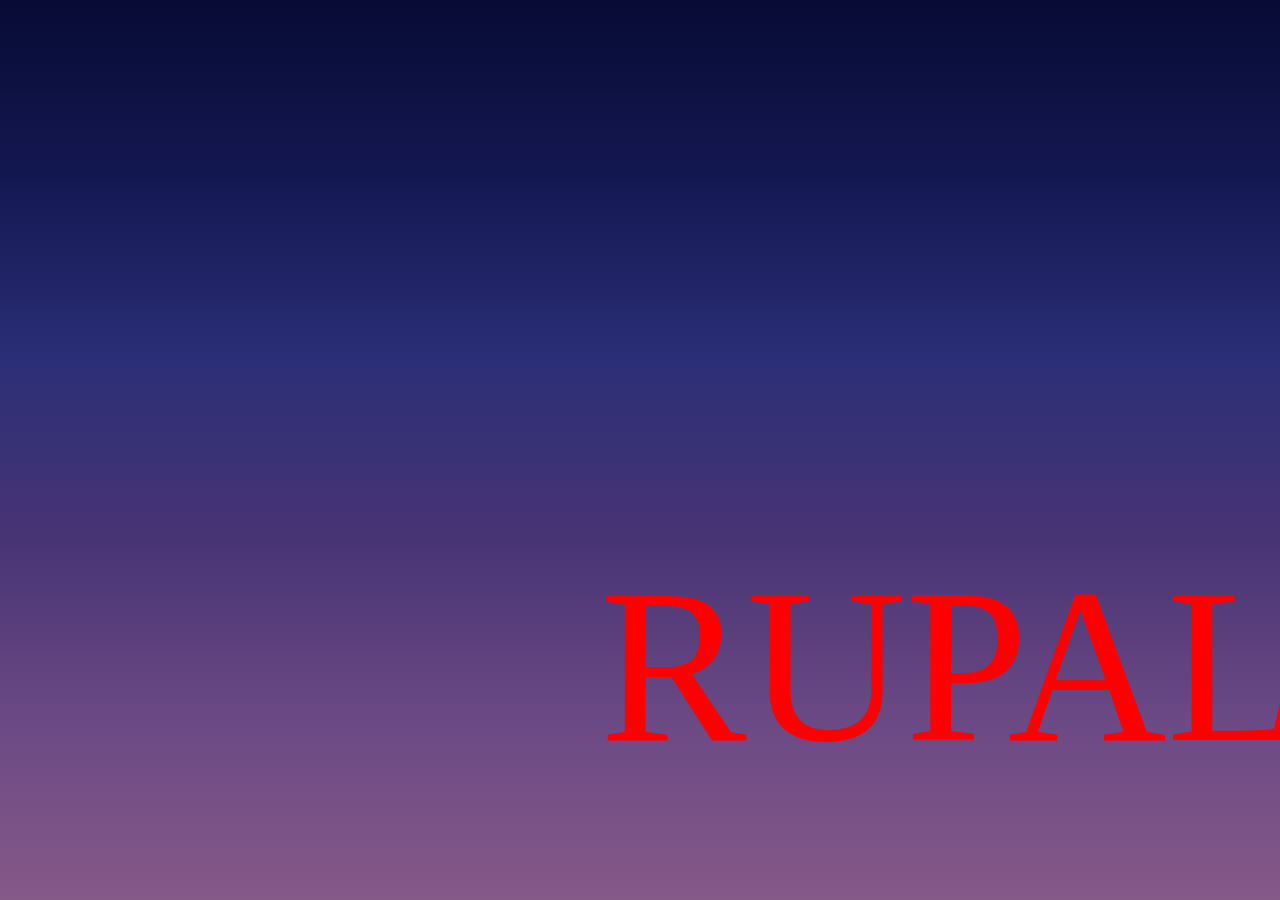
==== second.html @ 1f56254b "Update second.html" ====
<!DOCTYPE html>
<html lang="en">

<head>
    <meta charset="UTF-8">
    <meta http-equiv="X-UA-Compatible" content="IE=edge">
    <meta name="viewport" content="width=device-width,user-scalable=no, initial-scale=1.0">
    <title>Document</title>
    <link rel="stylesheet" href="loader.css">
    <link rel="stylesheet" href="star.css">
    <style>
        @import url('https://fonts.googleapis.com/css2?family=Patrick+Hand&display=swap');

        html {
            height: 100%;
            margin: 0;
            padding: 0;
        }

        body {
            font-family: 'Amatic SC', cursive;
            background-color: #3359c4;
            background: -webkit-linear-gradient(bottom, #855988, #6B4984, #483475, #2B2F77, #141852, #070B34);
            color: #cccccc;
        }

        @media (max-width: 1118px) {}

        @media (max-width: 1118px) {}

        @media (max-width: 860PX) {
            body {
                transform: rotate(90deg) scale(0.44);
                background: -webkit-linear-gradient(left, #855988, #6B4984, #483475, #2B2F77, #141852, #070B34);
                overflow: hidden;
                margin-top: -250px;
                margin-left: 0px;
                color: #070B34;
            }

            .all {
                margin-top: 0px;
                margin-left: 00px;
            }
        }
    </style>
</head>

<body onload="secondclose();animation()">
    <div class="all">
       
        <div class="rectangle">
            <div class="name_1">
                <div class="fri">
                    <CENTER> RUPALI</CENTER>
                </div>
            </div>
        </div>
        <div class="friendship">
            <div class="friend">Happy</div>
            <div class="ship"> BirthDay</div>
        </div>
    </div>


    <script src="index.js"></script>


</body>

</html>
---- loader.css ----
@font-face {
    font-family: font1;
    src: url(fonts/Trashfort-vmAX7.ttf);
}

@font-face {
    font-family: font2;
    src: url(fonts/SanMarinoBeach-2OOLW.ttf);
}

@import url('https://fonts.googleapis.com/css2?family=Patrick+Hand&display=swap');
@import url('https://fonts.googleapis.com/css?family=Amatic+SC');

* {
    margin: 0;
    padding: 0;
}

::-webkit-scrollbar {
    display: none;
}

::selection {
    background: none;
}


.container {
    display: flex;
    justify-content: center;
    align-content: center;
    flex-direction: row;
    height: 600px;
    width: 100%;
}

.animation {
    width: 1550px;
    margin-top: 300px;
}

h1 {
    z-index: 100;
    text-align: center;
    text-transform: uppercase;
    font-family: font2, Helvetica, Arial, sans-serif;
    font-size: 85px;
    letter-spacing: 1px;
    color: rgb(199, 196, 196);
}

h1 span {
    display: inline-block;
    animation: slideLeft 1.5s forwards;
    opacity: 0;
    transition-timing-function: cubic-bezier(0.075, 0.82, 0.165, 1);
}

@keyframes slideLeft {
    from {
        opacity: 0;
        transform: translateX(200px);
    }

    to {
        opacity: 1;
        transform: translateX(0%);
    }
}


#moon {
    background-image: url("https://cdr2.com/moon.png");
    background-size: 100% 100%;
    width: 300px;
    height: 300px;
    position: absolute;
    z-index: 65;
    animation: 120s linear 0s infinite drift;
    bottom: 20vw;
    left: 10%;
    filter: drop-shadow(0px 0px 80px #fff9);
}

@keyframes drift {
    0% {
        transform: translatex(0px) translatey(0px);
    }

    100% {
        transform: translatex(500px) translatey(-1000px);
    }
}




/* .images{
    position: absolute;
    width: 400px;
    height: 400px;
    border-radius: 20%;
} */
.friendship {
    /* color: aliceblue; */
    color: rgb(255, 255, 255);
    z-index: 100;
    position: absolute;
    font-family: font1;
    font-size: 150px;
    margin-top: -360px;
    transition: 1s;
}

.friend {
    position: absolute;
    margin-top: 450px;
    margin-left: -650px;
    animation: friend 5s ease-in-out forwards;
}
.ship {
    position: absolute;
    margin-top: 450px;
    margin-left: 1600px;
    animation: ship 5s ease-in-out forwards;
}

.name_1 {
    /* color: aliceblue; */
    color: rgb(255, 0, 0);
    z-index: 100;
    position: absolute;
    font-size: 220px;
    margin-top: -160px;
    transition: 1s;
    animation: color_f 5s linear infinite;
}
.rectangle{
    position: absolute;
    animation : rect 8s linear infinite;
}
.fri {
    position: absolute;
    margin-top: 700px;
    margin-left: 600px;
    animation: top_move 5s ease-in-out forwards;
}
@keyframes color_f {
    0% {
        color: rgb(255, 0, 0);
    }
    25%{
        color: rgb(238, 255, 0);
    }
    50%{
        color: rgb(13, 255, 0);
    }
    75%{
        color: rgb(17, 0, 255);
    }

    100% {
        color: rgb(255, 0, 0);
    }
}

@keyframes friend {
    0% {
        margin-left: -650px;
    }

    100% {
        margin-left: 200px;
    }
}
@keyframes ship {
    0% {
        margin-left: 1600px;
    }

    100% {
        margin-left: 670px;
    }
}
@keyframes top_move{
    0% {
        margin-top: 2000px;
    }

    100% {
        margin-top: 500px;
    }
}
@keyframes rect{
    25% {
        transform: translateX(30px)
    }

    50% {
        transform: translateY(15px)
    }

    75% {
        transform: translateX(-30px)
    }
    100% {
        transform: translateY(-15px)
    }
}


.friendship:hover {
    transform: translateX(40px) translateY(20px);
    color: rgb(47, 255, 0);
    font-size: 155px;
}
---- star.css ----
html,
body {
  margin: 0;
  padding: 0;
}

body {
  height: 100%;
  overflow: hidden;
  background: radial-gradient(bottom,#855988,#6B4984,#483475,#2B2F77,#141852,#070B34);
}

#stars, #stars-02, #stars-01, #stars-00 {
  position: absolute;
  margin-top: -700px;
  z-index: 50;
  border-radius: 50%;
  background-color: transparent;
  animation: float-stars linear infinite;
}
#stars-00 {
  width: 1px;
  height: 1px;
  box-shadow: 807px 538px #fff, 1485px 935px #fff, 408px 52px #fff, 682px 50px #fff, 1008px 949px #fff, 769px 78px #fff, 465px 993px #fff, 1221px 248px #fff, 145px 551px #fff, 1815px 1514px #fff, 1969px 88px #fff, 1761px 167px #fff, 99px 185px #fff, 364px 1265px #fff, 1265px 1762px #fff, 1329px 63px #fff, 1352px 392px #fff, 1239px 767px #fff, 1658px 1095px #fff, 1839px 1936px #fff, 1602px 1019px #fff, 589px 1690px #fff, 1239px 458px #fff, 1593px 1814px #fff, 778px 1601px #fff, 980px 1255px #fff, 854px 1536px #fff, 204px 944px #fff, 1401px 1232px #fff, 1223px 954px #fff, 1068px 656px #fff, 1103px 162px #fff, 811px 1595px #fff, 1174px 799px #fff, 1618px 887px #fff, 510px 675px #fff, 1747px 1316px #fff, 865px 1602px #fff, 1634px 247px #fff, 247px 1286px #fff, 803px 904px #fff, 451px 319px #fff, 1468px 1675px #fff, 722px 1778px #fff, 283px 850px #fff, 1544px 191px #fff, 1539px 817px #fff, 1308px 9px #fff, 493px 1173px #fff, 357px 617px #fff, 257px 336px #fff, 1839px 1235px #fff, 1867px 1904px #fff, 1444px 591px #fff, 13px 1615px #fff, 106px 95px #fff, 147px 813px #fff, 457px 1091px #fff, 902px 1293px #fff, 1035px 849px #fff, 759px 430px #fff, 1458px 695px #fff, 1377px 388px #fff, 1365px 421px #fff, 1098px 366px #fff, 1601px 1584px #fff, 487px 1854px #fff, 275px 151px #fff, 478px 705px #fff, 1621px 1397px #fff, 884px 1417px #fff, 700px 363px #fff, 657px 436px #fff, 1013px 100px #fff, 1859px 1875px #fff, 1097px 1242px #fff, 174px 1388px #fff, 1835px 588px #fff, 1488px 1993px #fff, 582px 1612px #fff, 200px 108px #fff, 1507px 1069px #fff, 64px 1002px #fff, 864px 1578px #fff, 1570px 77px #fff, 1036px 372px #fff, 838px 1669px #fff, 1617px 1024px #fff, 1050px 431px #fff, 1797px 1258px #fff, 717px 1030px #fff, 680px 1243px #fff, 1146px 828px #fff, 81px 1541px #fff, 1736px 120px #fff, 1068px 1742px #fff, 1169px 1617px #fff, 998px 1126px #fff, 103px 1920px #fff, 190px 335px #fff, 305px 1855px #fff, 1034px 456px #fff, 1813px 1729px #fff, 1323px 81px #fff, 1954px 67px #fff, 536px 943px #fff, 1717px 166px #fff, 1021px 1335px #fff, 710px 1521px #fff, 71px 1772px #fff, 432px 344px #fff, 1855px 986px #fff, 831px 1014px #fff, 1583px 1266px #fff, 1793px 47px #fff, 1631px 1513px #fff, 891px 363px #fff, 120px 375px #fff, 987px 1055px #fff, 42px 741px #fff, 150px 410px #fff, 112px 567px #fff, 175px 1861px #fff, 334px 669px #fff, 1376px 654px #fff, 608px 1761px #fff, 1927px 201px #fff, 661px 1325px #fff, 781px 253px #fff, 1673px 1606px #fff, 1673px 341px #fff, 268px 1372px #fff, 1365px 1209px #fff, 1091px 1882px #fff, 426px 718px #fff, 1102px 1967px #fff, 1283px 1428px #fff, 849px 1589px #fff, 1774px 64px #fff, 838px 1341px #fff, 1223px 909px #fff, 1988px 271px #fff, 631px 1211px #fff, 785px 477px #fff, 540px 1416px #fff, 1829px 756px #fff, 889px 93px #fff, 425px 1271px #fff, 1379px 259px #fff, 1730px 1705px #fff, 686px 552px #fff, 1912px 1012px #fff, 131px 459px #fff, 1288px 1474px #fff, 1017px 1080px #fff, 985px 1204px #fff, 1883px 1303px #fff, 1532px 1151px #fff, 1379px 860px #fff, 271px 536px #fff, 890px 467px #fff, 762px 1094px #fff, 433px 1532px #fff, 464px 1870px #fff, 394px 26px #fff, 571px 315px #fff, 1758px 1860px #fff, 990px 602px #fff, 491px 626px #fff, 356px 639px #fff, 1167px 1722px #fff, 137px 564px #fff, 1590px 1763px #fff, 680px 386px #fff, 122px 441px #fff, 479px 1512px #fff, 665px 1549px #fff, 1825px 146px #fff, 1946px 819px #fff, 820px 977px #fff, 470px 1843px #fff, 296px 1470px #fff, 351px 1267px #fff, 425px 558px #fff, 515px 656px #fff, 1653px 1168px #fff, 391px 813px #fff, 1821px 709px #fff, 1756px 216px #fff, 1693px 1108px #fff, 1261px 647px #fff, 149px 1522px #fff, 1021px 62px #fff, 1171px 366px #fff, 1709px 567px #fff, 891px 1341px #fff, 463px 1698px #fff, 966px 1451px #fff, 1437px 1041px #fff, 1013px 1517px #fff;
  animation-duration: 100s;
}
#stars-00:after {
  width: 1px;
  height: 1px;
  box-shadow: 807px 538px #fff, 1485px 935px #fff, 408px 52px #fff, 682px 50px #fff, 1008px 949px #fff, 769px 78px #fff, 465px 993px #fff, 1221px 248px #fff, 145px 551px #fff, 1815px 1514px #fff, 1969px 88px #fff, 1761px 167px #fff, 99px 185px #fff, 364px 1265px #fff, 1265px 1762px #fff, 1329px 63px #fff, 1352px 392px #fff, 1239px 767px #fff, 1658px 1095px #fff, 1839px 1936px #fff, 1602px 1019px #fff, 589px 1690px #fff, 1239px 458px #fff, 1593px 1814px #fff, 778px 1601px #fff, 980px 1255px #fff, 854px 1536px #fff, 204px 944px #fff, 1401px 1232px #fff, 1223px 954px #fff, 1068px 656px #fff, 1103px 162px #fff, 811px 1595px #fff, 1174px 799px #fff, 1618px 887px #fff, 510px 675px #fff, 1747px 1316px #fff, 865px 1602px #fff, 1634px 247px #fff, 247px 1286px #fff, 803px 904px #fff, 451px 319px #fff, 1468px 1675px #fff, 722px 1778px #fff, 283px 850px #fff, 1544px 191px #fff, 1539px 817px #fff, 1308px 9px #fff, 493px 1173px #fff, 357px 617px #fff, 257px 336px #fff, 1839px 1235px #fff, 1867px 1904px #fff, 1444px 591px #fff, 13px 1615px #fff, 106px 95px #fff, 147px 813px #fff, 457px 1091px #fff, 902px 1293px #fff, 1035px 849px #fff, 759px 430px #fff, 1458px 695px #fff, 1377px 388px #fff, 1365px 421px #fff, 1098px 366px #fff, 1601px 1584px #fff, 487px 1854px #fff, 275px 151px #fff, 478px 705px #fff, 1621px 1397px #fff, 884px 1417px #fff, 700px 363px #fff, 657px 436px #fff, 1013px 100px #fff, 1859px 1875px #fff, 1097px 1242px #fff, 174px 1388px #fff, 1835px 588px #fff, 1488px 1993px #fff, 582px 1612px #fff, 200px 108px #fff, 1507px 1069px #fff, 64px 1002px #fff, 864px 1578px #fff, 1570px 77px #fff, 1036px 372px #fff, 838px 1669px #fff, 1617px 1024px #fff, 1050px 431px #fff, 1797px 1258px #fff, 717px 1030px #fff, 680px 1243px #fff, 1146px 828px #fff, 81px 1541px #fff, 1736px 120px #fff, 1068px 1742px #fff, 1169px 1617px #fff, 998px 1126px #fff, 103px 1920px #fff, 190px 335px #fff, 305px 1855px #fff, 1034px 456px #fff, 1813px 1729px #fff, 1323px 81px #fff, 1954px 67px #fff, 536px 943px #fff, 1717px 166px #fff, 1021px 1335px #fff, 710px 1521px #fff, 71px 1772px #fff, 432px 344px #fff, 1855px 986px #fff, 831px 1014px #fff, 1583px 1266px #fff, 1793px 47px #fff, 1631px 1513px #fff, 891px 363px #fff, 120px 375px #fff, 987px 1055px #fff, 42px 741px #fff, 150px 410px #fff, 112px 567px #fff, 175px 1861px #fff, 334px 669px #fff, 1376px 654px #fff, 608px 1761px #fff, 1927px 201px #fff, 661px 1325px #fff, 781px 253px #fff, 1673px 1606px #fff, 1673px 341px #fff, 268px 1372px #fff, 1365px 1209px #fff, 1091px 1882px #fff, 426px 718px #fff, 1102px 1967px #fff, 1283px 1428px #fff, 849px 1589px #fff, 1774px 64px #fff, 838px 1341px #fff, 1223px 909px #fff, 1988px 271px #fff, 631px 1211px #fff, 785px 477px #fff, 540px 1416px #fff, 1829px 756px #fff, 889px 93px #fff, 425px 1271px #fff, 1379px 259px #fff, 1730px 1705px #fff, 686px 552px #fff, 1912px 1012px #fff, 131px 459px #fff, 1288px 1474px #fff, 1017px 1080px #fff, 985px 1204px #fff, 1883px 1303px #fff, 1532px 1151px #fff, 1379px 860px #fff, 271px 536px #fff, 890px 467px #fff, 762px 1094px #fff, 433px 1532px #fff, 464px 1870px #fff, 394px 26px #fff, 571px 315px #fff, 1758px 1860px #fff, 990px 602px #fff, 491px 626px #fff, 356px 639px #fff, 1167px 1722px #fff, 137px 564px #fff, 1590px 1763px #fff, 680px 386px #fff, 122px 441px #fff, 479px 1512px #fff, 665px 1549px #fff, 1825px 146px #fff, 1946px 819px #fff, 820px 977px #fff, 470px 1843px #fff, 296px 1470px #fff, 351px 1267px #fff, 425px 558px #fff, 515px 656px #fff, 1653px 1168px #fff, 391px 813px #fff, 1821px 709px #fff, 1756px 216px #fff, 1693px 1108px #fff, 1261px 647px #fff, 149px 1522px #fff, 1021px 62px #fff, 1171px 366px #fff, 1709px 567px #fff, 891px 1341px #fff, 463px 1698px #fff, 966px 1451px #fff, 1437px 1041px #fff, 1013px 1517px #fff;
}
#stars-01 {
  width: 2px;
  height: 2px;
  box-shadow: 1068px 48px #fff, 1723px 1101px #fff, 665px 652px #fff, 1647px 1468px #fff, 156px 1415px #fff, 124px 630px #fff, 32px 1525px #fff, 1106px 266px #fff, 1397px 1487px #fff, 1484px 1923px #fff, 1323px 393px #fff, 56px 1693px #fff, 1477px 460px #fff, 850px 687px #fff, 1px 726px #fff, 1600px 1295px #fff, 1645px 396px #fff, 778px 938px #fff, 385px 713px #fff, 104px 260px #fff, 1622px 1811px #fff, 247px 1887px #fff, 302px 1491px #fff, 1910px 1944px #fff, 595px 1379px #fff, 1820px 1331px #fff, 1906px 1473px #fff, 20px 462px #fff, 171px 402px #fff, 1967px 915px #fff, 283px 918px #fff, 28px 230px #fff, 801px 145px #fff, 1595px 49px #fff, 550px 1203px #fff, 727px 264px #fff, 1245px 1786px #fff, 1912px 794px #fff, 1689px 1185px #fff, 822px 1079px #fff, 79px 111px #fff, 400px 1055px #fff, 374px 1956px #fff, 1370px 241px #fff, 1214px 1520px #fff, 1365px 892px #fff, 896px 3px #fff, 1659px 1673px #fff, 549px 247px #fff, 836px 195px #fff, 1548px 136px #fff, 913px 937px #fff, 1056px 880px #fff, 1449px 580px #fff, 798px 1431px #fff, 1087px 1607px #fff, 1170px 944px #fff, 43px 44px #fff, 1086px 1323px #fff, 796px 326px #fff, 464px 506px #fff, 362px 1767px #fff, 783px 906px #fff, 1812px 330px #fff, 407px 780px #fff, 217px 801px #fff, 753px 84px #fff, 1613px 850px #fff, 1953px 1721px #fff, 1068px 912px #fff, 1836px 387px #fff, 1345px 587px #fff, 497px 1712px #fff, 397px 1013px #fff, 490px 485px #fff, 641px 810px #fff, 175px 1981px #fff, 1420px 944px #fff, 1288px 420px #fff, 1911px 1603px #fff, 1152px 1086px #fff, 52px 1179px #fff, 1650px 364px #fff, 503px 329px #fff, 659px 1680px #fff, 236px 517px #fff, 1185px 259px #fff, 1097px 1238px #fff, 1360px 1814px #fff, 27px 1004px #fff, 474px 1342px #fff, 417px 1460px #fff, 895px 1179px #fff, 1710px 449px #fff, 1291px 35px #fff, 1184px 1431px #fff, 1430px 899px #fff, 505px 318px #fff, 108px 121px #fff, 46px 419px #fff, 1245px 602px #fff, 36px 1327px #fff, 746px 656px #fff, 1995px 1119px #fff, 234px 1424px #fff, 1199px 1992px #fff, 834px 765px #fff, 1238px 1692px #fff, 1052px 1314px #fff, 507px 1802px #fff, 140px 1991px #fff, 501px 767px #fff, 2px 868px #fff, 1836px 1715px #fff, 83px 679px #fff, 1468px 569px #fff, 1684px 1841px #fff, 430px 189px #fff, 903px 1206px #fff, 1139px 593px #fff, 86px 89px #fff, 59px 146px #fff, 227px 349px #fff, 89px 1718px #fff, 655px 1162px #fff, 1022px 1447px #fff, 269px 1641px #fff, 460px 647px #fff, 225px 891px #fff, 805px 484px #fff, 1043px 982px #fff, 1794px 417px #fff, 1516px 328px #fff, 1471px 1124px #fff, 889px 211px #fff, 1812px 834px #fff, 1705px 113px #fff, 599px 1062px #fff, 865px 1025px #fff, 1372px 1342px #fff, 4px 39px #fff, 1313px 1686px #fff, 618px 691px #fff, 1214px 1243px #fff, 198px 1107px #fff, 504px 1675px #fff, 1334px 398px #fff, 202px 398px #fff, 456px 572px #fff, 813px 199px #fff, 73px 1553px #fff, 219px 1149px #fff, 1060px 1711px #fff, 262px 274px #fff, 166px 464px #fff, 800px 100px #fff, 991px 488px #fff, 141px 1337px #fff, 866px 1197px #fff, 1218px 1124px #fff, 1995px 1341px #fff, 234px 46px #fff, 1726px 383px #fff, 1055px 774px #fff, 463px 1652px #fff, 1731px 1349px #fff, 896px 1208px #fff, 175px 141px #fff, 470px 295px #fff, 545px 311px #fff, 1176px 705px #fff, 1428px 1976px #fff, 785px 821px #fff, 534px 887px #fff, 503px 1082px #fff, 187px 1060px #fff, 1537px 191px #fff, 1198px 736px #fff, 1265px 1111px #fff, 302px 563px #fff, 1663px 211px #fff, 998px 1099px #fff, 1214px 1265px #fff, 728px 700px #fff, 610px 877px #fff, 1099px 1309px #fff, 1417px 1826px #fff, 1828px 776px #fff, 23px 1479px #fff, 737px 589px #fff, 1490px 423px #fff, 1029px 1014px #fff, 1692px 155px #fff, 1603px 51px #fff, 1746px 1979px #fff, 224px 1872px #fff, 1546px 220px #fff, 481px 657px #fff, 1818px 80px #fff, 1079px 1043px #fff, 886px 1766px #fff, 385px 1855px #fff, 642px 701px #fff, 1539px 385px #fff, 287px 1897px #fff, 1428px 148px #fff, 427px 1543px #fff, 1242px 1235px #fff, 1609px 616px #fff, 627px 1507px #fff, 851px 678px #fff, 1113px 735px #fff, 1049px 948px #fff, 1042px 153px #fff, 1287px 212px #fff, 405px 446px #fff, 1743px 1477px #fff, 1085px 347px #fff, 14px 1109px #fff, 707px 125px #fff, 1125px 714px #fff, 574px 1446px #fff, 739px 1342px #fff, 1260px 1290px #fff, 1364px 719px #fff, 547px 68px #fff, 1320px 532px #fff, 489px 283px #fff, 1155px 1084px #fff, 761px 541px #fff, 47px 1117px #fff, 607px 1706px #fff, 1608px 757px #fff, 1386px 429px #fff, 551px 1169px #fff, 1694px 1457px #fff, 1329px 1307px #fff, 801px 1494px #fff, 1644px 1679px #fff, 1981px 541px #fff, 131px 588px #fff, 1048px 1739px #fff, 353px 1112px #fff, 556px 33px #fff, 882px 936px #fff, 1385px 301px #fff, 818px 1020px #fff, 1216px 1173px #fff, 488px 1132px #fff, 308px 1346px #fff, 1350px 1936px #fff, 1441px 1977px #fff, 756px 706px #fff, 599px 161px #fff, 1805px 12px #fff, 254px 1057px #fff, 1337px 1700px #fff, 1440px 1921px #fff, 1215px 1441px #fff, 889px 1597px #fff, 1438px 86px #fff, 1508px 239px #fff, 1711px 841px #fff, 414px 1638px #fff, 1381px 1239px #fff, 1342px 237px #fff, 176px 1281px #fff, 2000px 1324px #fff, 1460px 1005px #fff, 1620px 1031px #fff, 874px 1447px #fff, 141px 1320px #fff, 1037px 1909px #fff, 768px 1344px #fff, 1041px 1568px #fff, 157px 506px #fff, 1929px 1422px #fff, 636px 827px #fff, 1036px 1909px #fff, 139px 1150px #fff, 724px 200px #fff, 1292px 1189px #fff, 1666px 80px #fff, 563px 937px #fff, 856px 432px #fff, 931px 996px #fff, 676px 1888px #fff, 953px 1670px #fff, 1749px 1688px #fff, 1189px 1716px #fff, 115px 938px #fff, 323px 1470px #fff, 1642px 1055px #fff, 943px 1350px #fff, 1369px 1890px #fff, 112px 1576px #fff, 1222px 447px #fff, 1029px 52px #fff, 183px 1358px #fff, 1631px 1965px #fff, 1419px 1710px #fff, 1824px 1283px #fff, 859px 48px #fff, 744px 1661px #fff, 479px 86px #fff, 498px 867px #fff, 1308px 438px #fff, 819px 164px #fff, 756px 1150px #fff, 5px 1673px #fff, 1203px 1087px #fff, 1660px 118px #fff, 1513px 742px #fff, 984px 263px #fff, 1950px 1729px #fff, 1257px 1367px #fff, 1435px 1481px #fff, 1362px 889px #fff, 1040px 1762px #fff, 735px 646px #fff, 206px 1253px #fff, 1081px 1166px #fff, 1136px 648px #fff, 1722px 462px #fff, 194px 791px #fff, 1803px 262px #fff, 1894px 1159px #fff, 188px 1897px #fff, 317px 614px #fff, 1783px 1175px #fff, 611px 1481px #fff, 1271px 1616px #fff, 904px 262px #fff, 140px 1977px #fff, 1096px 1788px #fff, 389px 606px #fff, 772px 1858px #fff, 1181px 789px #fff, 1454px 336px #fff, 426px 351px #fff, 1389px 752px #fff, 1287px 1235px #fff, 1555px 910px #fff, 772px 154px #fff, 242px 712px #fff, 1250px 1603px #fff, 1703px 70px #fff, 1929px 1853px #fff, 194px 76px #fff, 176px 1541px #fff, 1532px 1050px #fff, 261px 792px #fff, 1987px 1822px #fff, 233px 616px #fff, 1940px 1134px #fff, 1414px 216px #fff, 1970px 28px #fff, 1390px 340px #fff, 556px 1094px #fff, 1597px 1953px #fff, 416px 223px #fff, 974px 556px #fff, 1096px 1287px #fff, 1860px 782px #fff, 1438px 791px #fff, 1174px 446px #fff, 538px 1021px #fff, 1800px 489px #fff, 1454px 1320px #fff, 382px 1087px #fff, 551px 795px #fff, 340px 1771px #fff, 337px 227px #fff, 1939px 1167px #fff, 1998px 1201px #fff, 528px 1180px #fff, 1028px 1284px #fff, 821px 123px #fff, 936px 1621px #fff, 191px 1733px #fff, 1339px 804px #fff, 283px 1348px #fff, 1293px 959px #fff, 1539px 1821px #fff, 1249px 1506px #fff, 868px 986px #fff, 824px 1516px #fff, 1642px 341px #fff, 851px 726px #fff, 1235px 1206px #fff, 1958px 1834px #fff, 1152px 163px #fff, 1110px 1684px #fff, 98px 1284px #fff, 1650px 1285px #fff, 1978px 402px #fff, 1840px 763px #fff, 558px 1924px #fff, 415px 1670px #fff, 249px 485px #fff, 1875px 446px #fff, 1287px 437px #fff, 859px 1852px #fff, 1872px 1033px #fff, 1081px 1765px #fff, 1380px 619px #fff, 1088px 175px #fff, 1565px 1051px #fff, 1666px 925px #fff, 1663px 668px #fff, 225px 998px #fff, 1151px 1288px #fff, 1176px 802px #fff, 449px 722px #fff, 355px 712px #fff, 157px 1060px #fff, 582px 417px #fff, 840px 1889px #fff, 377px 681px #fff, 412px 1913px #fff, 941px 490px #fff, 1932px 1212px #fff, 730px 1384px #fff, 1428px 1473px #fff, 1522px 1347px #fff, 1109px 509px #fff, 748px 588px #fff, 1815px 1505px #fff, 1885px 928px #fff, 1014px 1590px #fff, 1715px 209px #fff, 1513px 569px #fff, 1532px 1376px #fff, 687px 1465px #fff, 1308px 412px #fff, 418px 599px #fff, 526px 1801px #fff, 452px 922px #fff, 1168px 1697px #fff, 1204px 27px #fff, 1775px 1523px #fff, 1398px 944px #fff, 673px 1825px #fff, 1145px 431px #fff, 515px 1066px #fff, 768px 751px #fff, 1797px 1015px #fff, 831px 965px #fff, 803px 1420px #fff, 1061px 82px #fff, 309px 1983px #fff, 736px 1500px #fff, 1484px 1708px #fff, 192px 943px #fff, 998px 1062px #fff, 1110px 195px #fff, 317px 1251px #fff, 1057px 757px #fff, 1320px 1050px #fff, 1290px 900px #fff, 1650px 26px #fff, 413px 1690px #fff, 689px 1936px #fff, 530px 13px #fff, 907px 1318px #fff, 570px 796px #fff, 688px 1444px #fff, 187px 945px #fff, 159px 515px #fff, 1272px 1625px #fff, 1393px 1616px #fff, 1336px 77px #fff, 1749px 252px #fff, 1085px 1783px #fff, 289px 742px #fff, 1353px 1616px #fff, 884px 1527px #fff, 198px 21px #fff, 1017px 204px #fff, 636px 995px #fff, 782px 832px #fff, 1454px 1597px #fff, 92px 1232px #fff, 739px 990px #fff, 8px 1336px #fff, 1236px 1834px #fff, 36px 1513px #fff, 154px 290px #fff, 1000px 1596px #fff, 1048px 137px #fff, 1736px 1643px #fff, 1262px 1360px #fff, 1935px 1703px #fff, 332px 1975px #fff, 1892px 1229px #fff, 1003px 841px #fff, 847px 832px #fff, 1670px 1879px #fff, 1351px 745px #fff, 636px 1398px #fff, 1179px 952px #fff, 842px 972px #fff, 1460px 473px #fff, 75px 153px #fff, 492px 1810px #fff, 1839px 11px #fff, 656px 1105px #fff, 692px 1288px #fff, 675px 156px #fff, 148px 1538px #fff, 1348px 1862px #fff, 719px 1229px #fff, 1750px 1711px #fff, 1573px 841px #fff, 491px 1937px #fff, 302px 1367px #fff, 189px 1574px #fff, 1884px 1916px #fff, 783px 1058px #fff, 996px 1958px #fff, 1618px 482px #fff, 1776px 1131px #fff, 660px 543px #fff, 1349px 1827px #fff, 158px 138px #fff, 1963px 479px #fff, 1637px 581px #fff, 1531px 851px #fff, 1642px 194px #fff, 137px 1536px #fff, 135px 1352px #fff, 385px 387px #fff, 1818px 176px #fff, 786px 1209px #fff, 1062px 1337px #fff, 1984px 955px #fff, 1098px 672px #fff, 543px 491px #fff, 342px 225px #fff, 1408px 166px #fff, 965px 767px #fff, 1220px 107px #fff, 796px 126px #fff, 1648px 429px #fff, 1212px 992px #fff, 525px 1652px #fff, 523px 599px #fff, 815px 110px #fff, 1948px 1716px #fff, 83px 1692px #fff, 709px 806px #fff, 241px 1838px #fff, 359px 1449px #fff, 857px 1039px #fff, 145px 905px #fff, 1287px 1971px #fff, 292px 588px #fff, 443px 1845px #fff, 670px 54px #fff, 73px 161px #fff, 1842px 1240px #fff, 645px 587px #fff, 855px 1759px #fff, 797px 397px #fff, 394px 370px #fff, 1799px 1467px #fff, 1774px 726px #fff, 123px 1593px #fff, 1360px 6px #fff, 1823px 770px #fff, 798px 264px #fff, 739px 135px #fff, 1270px 509px #fff, 1826px 20px #fff, 1669px 1109px #fff, 243px 120px #fff, 336px 102px #fff, 1077px 481px #fff, 1675px 317px #fff, 1721px 677px #fff, 204px 687px #fff, 1553px 1662px #fff, 504px 342px #fff, 1825px 961px #fff, 782px 1508px #fff, 950px 1224px #fff, 582px 1643px #fff, 1761px 1798px #fff, 1783px 1082px #fff, 1305px 1960px #fff, 691px 1216px #fff, 891px 1442px #fff, 1875px 928px #fff, 557px 904px #fff, 1223px 1138px #fff, 1332px 1765px #fff, 1043px 1195px #fff, 1673px 254px #fff, 1433px 1025px #fff, 613px 940px #fff;
  animation-duration: 150s;
}
#stars-01:after {
  width: 2px;
  height: 2px;
  box-shadow: 1068px 48px #fff, 1723px 1101px #fff, 665px 652px #fff, 1647px 1468px #fff, 156px 1415px #fff, 124px 630px #fff, 32px 1525px #fff, 1106px 266px #fff, 1397px 1487px #fff, 1484px 1923px #fff, 1323px 393px #fff, 56px 1693px #fff, 1477px 460px #fff, 850px 687px #fff, 1px 726px #fff, 1600px 1295px #fff, 1645px 396px #fff, 778px 938px #fff, 385px 713px #fff, 104px 260px #fff, 1622px 1811px #fff, 247px 1887px #fff, 302px 1491px #fff, 1910px 1944px #fff, 595px 1379px #fff, 1820px 1331px #fff, 1906px 1473px #fff, 20px 462px #fff, 171px 402px #fff, 1967px 915px #fff, 283px 918px #fff, 28px 230px #fff, 801px 145px #fff, 1595px 49px #fff, 550px 1203px #fff, 727px 264px #fff, 1245px 1786px #fff, 1912px 794px #fff, 1689px 1185px #fff, 822px 1079px #fff, 79px 111px #fff, 400px 1055px #fff, 374px 1956px #fff, 1370px 241px #fff, 1214px 1520px #fff, 1365px 892px #fff, 896px 3px #fff, 1659px 1673px #fff, 549px 247px #fff, 836px 195px #fff, 1548px 136px #fff, 913px 937px #fff, 1056px 880px #fff, 1449px 580px #fff, 798px 1431px #fff, 1087px 1607px #fff, 1170px 944px #fff, 43px 44px #fff, 1086px 1323px #fff, 796px 326px #fff, 464px 506px #fff, 362px 1767px #fff, 783px 906px #fff, 1812px 330px #fff, 407px 780px #fff, 217px 801px #fff, 753px 84px #fff, 1613px 850px #fff, 1953px 1721px #fff, 1068px 912px #fff, 1836px 387px #fff, 1345px 587px #fff, 497px 1712px #fff, 397px 1013px #fff, 490px 485px #fff, 641px 810px #fff, 175px 1981px #fff, 1420px 944px #fff, 1288px 420px #fff, 1911px 1603px #fff, 1152px 1086px #fff, 52px 1179px #fff, 1650px 364px #fff, 503px 329px #fff, 659px 1680px #fff, 236px 517px #fff, 1185px 259px #fff, 1097px 1238px #fff, 1360px 1814px #fff, 27px 1004px #fff, 474px 1342px #fff, 417px 1460px #fff, 895px 1179px #fff, 1710px 449px #fff, 1291px 35px #fff, 1184px 1431px #fff, 1430px 899px #fff, 505px 318px #fff, 108px 121px #fff, 46px 419px #fff, 1245px 602px #fff, 36px 1327px #fff, 746px 656px #fff, 1995px 1119px #fff, 234px 1424px #fff, 1199px 1992px #fff, 834px 765px #fff, 1238px 1692px #fff, 1052px 1314px #fff, 507px 1802px #fff, 140px 1991px #fff, 501px 767px #fff, 2px 868px #fff, 1836px 1715px #fff, 83px 679px #fff, 1468px 569px #fff, 1684px 1841px #fff, 430px 189px #fff, 903px 1206px #fff, 1139px 593px #fff, 86px 89px #fff, 59px 146px #fff, 227px 349px #fff, 89px 1718px #fff, 655px 1162px #fff, 1022px 1447px #fff, 269px 1641px #fff, 460px 647px #fff, 225px 891px #fff, 805px 484px #fff, 1043px 982px #fff, 1794px 417px #fff, 1516px 328px #fff, 1471px 1124px #fff, 889px 211px #fff, 1812px 834px #fff, 1705px 113px #fff, 599px 1062px #fff, 865px 1025px #fff, 1372px 1342px #fff, 4px 39px #fff, 1313px 1686px #fff, 618px 691px #fff, 1214px 1243px #fff, 198px 1107px #fff, 504px 1675px #fff, 1334px 398px #fff, 202px 398px #fff, 456px 572px #fff, 813px 199px #fff, 73px 1553px #fff, 219px 1149px #fff, 1060px 1711px #fff, 262px 274px #fff, 166px 464px #fff, 800px 100px #fff, 991px 488px #fff, 141px 1337px #fff, 866px 1197px #fff, 1218px 1124px #fff, 1995px 1341px #fff, 234px 46px #fff, 1726px 383px #fff, 1055px 774px #fff, 463px 1652px #fff, 1731px 1349px #fff, 896px 1208px #fff, 175px 141px #fff, 470px 295px #fff, 545px 311px #fff, 1176px 705px #fff, 1428px 1976px #fff, 785px 821px #fff, 534px 887px #fff, 503px 1082px #fff, 187px 1060px #fff, 1537px 191px #fff, 1198px 736px #fff, 1265px 1111px #fff, 302px 563px #fff, 1663px 211px #fff, 998px 1099px #fff, 1214px 1265px #fff, 728px 700px #fff, 610px 877px #fff, 1099px 1309px #fff, 1417px 1826px #fff, 1828px 776px #fff, 23px 1479px #fff, 737px 589px #fff, 1490px 423px #fff, 1029px 1014px #fff, 1692px 155px #fff, 1603px 51px #fff, 1746px 1979px #fff, 224px 1872px #fff, 1546px 220px #fff, 481px 657px #fff, 1818px 80px #fff, 1079px 1043px #fff, 886px 1766px #fff, 385px 1855px #fff, 642px 701px #fff, 1539px 385px #fff, 287px 1897px #fff, 1428px 148px #fff, 427px 1543px #fff, 1242px 1235px #fff, 1609px 616px #fff, 627px 1507px #fff, 851px 678px #fff, 1113px 735px #fff, 1049px 948px #fff, 1042px 153px #fff, 1287px 212px #fff, 405px 446px #fff, 1743px 1477px #fff, 1085px 347px #fff, 14px 1109px #fff, 707px 125px #fff, 1125px 714px #fff, 574px 1446px #fff, 739px 1342px #fff, 1260px 1290px #fff, 1364px 719px #fff, 547px 68px #fff, 1320px 532px #fff, 489px 283px #fff, 1155px 1084px #fff, 761px 541px #fff, 47px 1117px #fff, 607px 1706px #fff, 1608px 757px #fff, 1386px 429px #fff, 551px 1169px #fff, 1694px 1457px #fff, 1329px 1307px #fff, 801px 1494px #fff, 1644px 1679px #fff, 1981px 541px #fff, 131px 588px #fff, 1048px 1739px #fff, 353px 1112px #fff, 556px 33px #fff, 882px 936px #fff, 1385px 301px #fff, 818px 1020px #fff, 1216px 1173px #fff, 488px 1132px #fff, 308px 1346px #fff, 1350px 1936px #fff, 1441px 1977px #fff, 756px 706px #fff, 599px 161px #fff, 1805px 12px #fff, 254px 1057px #fff, 1337px 1700px #fff, 1440px 1921px #fff, 1215px 1441px #fff, 889px 1597px #fff, 1438px 86px #fff, 1508px 239px #fff, 1711px 841px #fff, 414px 1638px #fff, 1381px 1239px #fff, 1342px 237px #fff, 176px 1281px #fff, 2000px 1324px #fff, 1460px 1005px #fff, 1620px 1031px #fff, 874px 1447px #fff, 141px 1320px #fff, 1037px 1909px #fff, 768px 1344px #fff, 1041px 1568px #fff, 157px 506px #fff, 1929px 1422px #fff, 636px 827px #fff, 1036px 1909px #fff, 139px 1150px #fff, 724px 200px #fff, 1292px 1189px #fff, 1666px 80px #fff, 563px 937px #fff, 856px 432px #fff, 931px 996px #fff, 676px 1888px #fff, 953px 1670px #fff, 1749px 1688px #fff, 1189px 1716px #fff, 115px 938px #fff, 323px 1470px #fff, 1642px 1055px #fff, 943px 1350px #fff, 1369px 1890px #fff, 112px 1576px #fff, 1222px 447px #fff, 1029px 52px #fff, 183px 1358px #fff, 1631px 1965px #fff, 1419px 1710px #fff, 1824px 1283px #fff, 859px 48px #fff, 744px 1661px #fff, 479px 86px #fff, 498px 867px #fff, 1308px 438px #fff, 819px 164px #fff, 756px 1150px #fff, 5px 1673px #fff, 1203px 1087px #fff, 1660px 118px #fff, 1513px 742px #fff, 984px 263px #fff, 1950px 1729px #fff, 1257px 1367px #fff, 1435px 1481px #fff, 1362px 889px #fff, 1040px 1762px #fff, 735px 646px #fff, 206px 1253px #fff, 1081px 1166px #fff, 1136px 648px #fff, 1722px 462px #fff, 194px 791px #fff, 1803px 262px #fff, 1894px 1159px #fff, 188px 1897px #fff, 317px 614px #fff, 1783px 1175px #fff, 611px 1481px #fff, 1271px 1616px #fff, 904px 262px #fff, 140px 1977px #fff, 1096px 1788px #fff, 389px 606px #fff, 772px 1858px #fff, 1181px 789px #fff, 1454px 336px #fff, 426px 351px #fff, 1389px 752px #fff, 1287px 1235px #fff, 1555px 910px #fff, 772px 154px #fff, 242px 712px #fff, 1250px 1603px #fff, 1703px 70px #fff, 1929px 1853px #fff, 194px 76px #fff, 176px 1541px #fff, 1532px 1050px #fff, 261px 792px #fff, 1987px 1822px #fff, 233px 616px #fff, 1940px 1134px #fff, 1414px 216px #fff, 1970px 28px #fff, 1390px 340px #fff, 556px 1094px #fff, 1597px 1953px #fff, 416px 223px #fff, 974px 556px #fff, 1096px 1287px #fff, 1860px 782px #fff, 1438px 791px #fff, 1174px 446px #fff, 538px 1021px #fff, 1800px 489px #fff, 1454px 1320px #fff, 382px 1087px #fff, 551px 795px #fff, 340px 1771px #fff, 337px 227px #fff, 1939px 1167px #fff, 1998px 1201px #fff, 528px 1180px #fff, 1028px 1284px #fff, 821px 123px #fff, 936px 1621px #fff, 191px 1733px #fff, 1339px 804px #fff, 283px 1348px #fff, 1293px 959px #fff, 1539px 1821px #fff, 1249px 1506px #fff, 868px 986px #fff, 824px 1516px #fff, 1642px 341px #fff, 851px 726px #fff, 1235px 1206px #fff, 1958px 1834px #fff, 1152px 163px #fff, 1110px 1684px #fff, 98px 1284px #fff, 1650px 1285px #fff, 1978px 402px #fff, 1840px 763px #fff, 558px 1924px #fff, 415px 1670px #fff, 249px 485px #fff, 1875px 446px #fff, 1287px 437px #fff, 859px 1852px #fff, 1872px 1033px #fff, 1081px 1765px #fff, 1380px 619px #fff, 1088px 175px #fff, 1565px 1051px #fff, 1666px 925px #fff, 1663px 668px #fff, 225px 998px #fff, 1151px 1288px #fff, 1176px 802px #fff, 449px 722px #fff, 355px 712px #fff, 157px 1060px #fff, 582px 417px #fff, 840px 1889px #fff, 377px 681px #fff, 412px 1913px #fff, 941px 490px #fff, 1932px 1212px #fff, 730px 1384px #fff, 1428px 1473px #fff, 1522px 1347px #fff, 1109px 509px #fff, 748px 588px #fff, 1815px 1505px #fff, 1885px 928px #fff, 1014px 1590px #fff, 1715px 209px #fff, 1513px 569px #fff, 1532px 1376px #fff, 687px 1465px #fff, 1308px 412px #fff, 418px 599px #fff, 526px 1801px #fff, 452px 922px #fff, 1168px 1697px #fff, 1204px 27px #fff, 1775px 1523px #fff, 1398px 944px #fff, 673px 1825px #fff, 1145px 431px #fff, 515px 1066px #fff, 768px 751px #fff, 1797px 1015px #fff, 831px 965px #fff, 803px 1420px #fff, 1061px 82px #fff, 309px 1983px #fff, 736px 1500px #fff, 1484px 1708px #fff, 192px 943px #fff, 998px 1062px #fff, 1110px 195px #fff, 317px 1251px #fff, 1057px 757px #fff, 1320px 1050px #fff, 1290px 900px #fff, 1650px 26px #fff, 413px 1690px #fff, 689px 1936px #fff, 530px 13px #fff, 907px 1318px #fff, 570px 796px #fff, 688px 1444px #fff, 187px 945px #fff, 159px 515px #fff, 1272px 1625px #fff, 1393px 1616px #fff, 1336px 77px #fff, 1749px 252px #fff, 1085px 1783px #fff, 289px 742px #fff, 1353px 1616px #fff, 884px 1527px #fff, 198px 21px #fff, 1017px 204px #fff, 636px 995px #fff, 782px 832px #fff, 1454px 1597px #fff, 92px 1232px #fff, 739px 990px #fff, 8px 1336px #fff, 1236px 1834px #fff, 36px 1513px #fff, 154px 290px #fff, 1000px 1596px #fff, 1048px 137px #fff, 1736px 1643px #fff, 1262px 1360px #fff, 1935px 1703px #fff, 332px 1975px #fff, 1892px 1229px #fff, 1003px 841px #fff, 847px 832px #fff, 1670px 1879px #fff, 1351px 745px #fff, 636px 1398px #fff, 1179px 952px #fff, 842px 972px #fff, 1460px 473px #fff, 75px 153px #fff, 492px 1810px #fff, 1839px 11px #fff, 656px 1105px #fff, 692px 1288px #fff, 675px 156px #fff, 148px 1538px #fff, 1348px 1862px #fff, 719px 1229px #fff, 1750px 1711px #fff, 1573px 841px #fff, 491px 1937px #fff, 302px 1367px #fff, 189px 1574px #fff, 1884px 1916px #fff, 783px 1058px #fff, 996px 1958px #fff, 1618px 482px #fff, 1776px 1131px #fff, 660px 543px #fff, 1349px 1827px #fff, 158px 138px #fff, 1963px 479px #fff, 1637px 581px #fff, 1531px 851px #fff, 1642px 194px #fff, 137px 1536px #fff, 135px 1352px #fff, 385px 387px #fff, 1818px 176px #fff, 786px 1209px #fff, 1062px 1337px #fff, 1984px 955px #fff, 1098px 672px #fff, 543px 491px #fff, 342px 225px #fff, 1408px 166px #fff, 965px 767px #fff, 1220px 107px #fff, 796px 126px #fff, 1648px 429px #fff, 1212px 992px #fff, 525px 1652px #fff, 523px 599px #fff, 815px 110px #fff, 1948px 1716px #fff, 83px 1692px #fff, 709px 806px #fff, 241px 1838px #fff, 359px 1449px #fff, 857px 1039px #fff, 145px 905px #fff, 1287px 1971px #fff, 292px 588px #fff, 443px 1845px #fff, 670px 54px #fff, 73px 161px #fff, 1842px 1240px #fff, 645px 587px #fff, 855px 1759px #fff, 797px 397px #fff, 394px 370px #fff, 1799px 1467px #fff, 1774px 726px #fff, 123px 1593px #fff, 1360px 6px #fff, 1823px 770px #fff, 798px 264px #fff, 739px 135px #fff, 1270px 509px #fff, 1826px 20px #fff, 1669px 1109px #fff, 243px 120px #fff, 336px 102px #fff, 1077px 481px #fff, 1675px 317px #fff, 1721px 677px #fff, 204px 687px #fff, 1553px 1662px #fff, 504px 342px #fff, 1825px 961px #fff, 782px 1508px #fff, 950px 1224px #fff, 582px 1643px #fff, 1761px 1798px #fff, 1783px 1082px #fff, 1305px 1960px #fff, 691px 1216px #fff, 891px 1442px #fff, 1875px 928px #fff, 557px 904px #fff, 1223px 1138px #fff, 1332px 1765px #fff, 1043px 1195px #fff, 1673px 254px #fff, 1433px 1025px #fff, 613px 940px #fff;
}
#stars-02 {
  width: 3px;
  height: 3px;
  box-shadow: 1989px 393px #fff, 1388px 1505px #fff, 513px 49px #fff, 564px 1296px #fff, 777px 189px #fff, 1311px 365px #fff, 84px 1235px #fff, 1087px 344px #fff, 1852px 1098px #fff, 346px 1404px #fff, 1068px 1315px #fff, 377px 1460px #fff, 1522px 1984px #fff, 1673px 1912px #fff, 359px 1499px #fff, 84px 1904px #fff, 1762px 703px #fff, 1632px 921px #fff, 6px 1445px #fff, 1884px 865px #fff, 1245px 1970px #fff, 1952px 141px #fff, 297px 1120px #fff, 1655px 381px #fff, 1827px 1844px #fff, 1920px 400px #fff, 1212px 1889px #fff, 155px 375px #fff, 930px 1395px #fff, 57px 889px #fff, 475px 1627px #fff, 548px 224px #fff, 662px 1791px #fff, 1182px 1130px #fff, 1379px 507px #fff, 896px 403px #fff, 1128px 1833px #fff, 1242px 1395px #fff, 1931px 1461px #fff, 860px 960px #fff, 1553px 401px #fff, 1620px 1643px #fff, 96px 712px #fff, 571px 565px #fff, 923px 1963px #fff, 403px 274px #fff, 1017px 472px #fff, 461px 778px #fff, 1430px 1145px #fff, 913px 339px #fff, 370px 1330px #fff, 85px 265px #fff, 1839px 955px #fff, 369px 270px #fff, 358px 852px #fff, 1566px 1195px #fff, 478px 1383px #fff, 806px 285px #fff, 1537px 943px #fff, 1573px 1190px #fff, 629px 856px #fff, 91px 1349px #fff, 201px 915px #fff, 1067px 577px #fff, 83px 547px #fff, 1226px 1785px #fff, 1774px 863px #fff, 1481px 1896px #fff, 1780px 837px #fff, 1901px 1707px #fff, 558px 985px #fff, 538px 822px #fff, 376px 78px #fff, 36px 1113px #fff, 197px 1637px #fff, 668px 85px #fff, 397px 217px #fff, 155px 338px #fff, 47px 1493px #fff, 1253px 566px #fff, 1955px 1973px #fff, 619px 704px #fff, 1675px 1206px #fff, 325px 37px #fff, 88px 1049px #fff, 1431px 628px #fff, 53px 1448px #fff, 1572px 53px #fff, 513px 1240px #fff, 598px 1434px #fff, 221px 162px #fff, 1384px 790px #fff, 1108px 1282px #fff, 469px 1887px #fff, 1111px 1039px #fff, 1096px 955px #fff, 524px 1377px #fff, 329px 937px #fff, 1986px 1396px #fff, 1837px 1552px #fff, 203px 1434px #fff, 328px 830px #fff, 920px 1871px #fff, 100px 551px #fff, 309px 941px #fff, 1256px 1968px #fff, 1730px 1569px #fff, 205px 300px #fff, 1445px 1346px #fff, 1994px 1987px #fff, 1761px 1968px #fff, 273px 550px #fff, 1611px 1592px #fff, 465px 844px #fff, 541px 372px #fff, 398px 1557px #fff, 530px 22px #fff, 412px 225px #fff, 1323px 393px #fff, 1360px 1651px #fff, 1453px 1744px #fff, 503px 146px #fff, 1592px 1479px #fff, 1973px 1845px #fff, 772px 230px #fff, 1514px 274px #fff, 158px 1613px #fff, 501px 796px #fff, 1478px 1034px #fff, 584px 272px #fff, 333px 1553px #fff, 1900px 366px #fff, 627px 1647px #fff, 1005px 636px #fff, 1788px 763px #fff, 1267px 1457px #fff, 1703px 827px #fff, 1090px 1401px #fff, 946px 719px #fff, 504px 212px #fff, 708px 1341px #fff, 1183px 980px #fff, 57px 1218px #fff, 83px 1502px #fff, 390px 1149px #fff, 135px 1287px #fff, 661px 931px #fff, 1156px 152px #fff, 1330px 237px #fff, 1586px 481px #fff, 1213px 1416px #fff, 1963px 1447px #fff, 426px 1979px #fff, 480px 1356px #fff, 1958px 220px #fff, 1107px 1010px #fff, 1461px 1967px #fff, 929px 644px #fff, 955px 1036px #fff, 1032px 1025px #fff, 1001px 1375px #fff, 1235px 1775px #fff, 284px 329px #fff, 1712px 1610px #fff, 1507px 1066px #fff, 1755px 1933px #fff, 1502px 1727px #fff, 1519px 1754px #fff, 476px 232px #fff, 415px 807px #fff, 1421px 677px #fff, 212px 1686px #fff, 322px 539px #fff, 724px 1988px #fff, 711px 1851px #fff, 924px 1003px #fff, 267px 1933px #fff, 536px 765px #fff, 1132px 1297px #fff, 1396px 1828px #fff, 217px 629px #fff, 1227px 1407px #fff, 773px 1596px #fff, 1231px 1084px #fff, 542px 8px #fff, 473px 105px #fff, 1173px 1312px #fff, 1689px 909px #fff, 1705px 830px #fff, 1628px 1888px #fff, 1843px 1267px #fff, 104px 336px #fff, 1908px 406px #fff, 125px 1450px #fff, 1225px 675px #fff, 204px 1058px #fff, 896px 109px #fff, 1156px 127px #fff, 495px 1869px #fff, 864px 1008px #fff, 1932px 1331px #fff, 1278px 595px #fff, 914px 803px #fff, 1262px 1263px #fff, 1238px 1127px #fff, 1509px 1414px #fff, 1971px 252px #fff, 683px 1752px #fff, 1478px 1774px #fff, 1876px 130px #fff, 1186px 1122px #fff, 166px 122px #fff, 1259px 1323px #fff, 1832px 1769px #fff, 1767px 1773px #fff, 635px 65px #fff, 1366px 1205px #fff, 1225px 833px #fff, 287px 1331px #fff, 503px 1333px #fff, 1108px 340px #fff, 1441px 1068px #fff, 1607px 916px #fff, 1162px 1656px #fff, 854px 286px #fff, 1667px 1171px #fff, 126px 1616px #fff, 1413px 783px #fff, 1210px 1161px #fff, 426px 475px #fff, 371px 318px #fff, 119px 101px #fff, 1332px 23px #fff, 1187px 1814px #fff, 494px 1608px #fff, 55px 1806px #fff, 388px 707px #fff, 1399px 541px #fff, 1966px 440px #fff, 1514px 868px #fff, 1904px 1056px #fff, 275px 274px #fff, 1985px 10px #fff, 938px 1840px #fff, 1705px 1841px #fff, 1199px 782px #fff, 1138px 1041px #fff, 150px 1642px #fff, 878px 1167px #fff, 1571px 1081px #fff, 1375px 655px #fff, 691px 1094px #fff, 800px 386px #fff, 809px 80px #fff, 301px 483px #fff, 1584px 1041px #fff, 478px 1076px #fff, 1250px 1138px #fff, 367px 1850px #fff, 1284px 243px #fff, 651px 1497px #fff, 91px 1256px #fff, 625px 783px #fff, 770px 1582px #fff, 1168px 756px #fff, 1450px 1000px #fff, 370px 355px #fff, 1611px 1542px #fff, 1442px 1695px #fff, 987px 1135px #fff, 1737px 1804px #fff, 1036px 25px #fff, 1077px 433px #fff, 728px 669px #fff, 1985px 887px #fff, 1320px 952px #fff, 774px 318px #fff, 512px 1932px #fff, 1887px 349px #fff, 1784px 329px #fff, 1594px 901px #fff, 1243px 909px #fff, 994px 307px #fff, 433px 702px #fff, 1816px 950px #fff, 943px 319px #fff, 724px 1308px #fff, 1254px 384px #fff, 815px 145px #fff, 168px 1854px #fff, 1898px 1994px #fff, 1613px 1545px #fff, 1525px 1139px #fff, 385px 795px #fff, 1080px 1453px #fff, 822px 201px #fff, 1544px 421px #fff, 1679px 1329px #fff, 584px 923px #fff, 559px 981px #fff, 1549px 459px #fff, 644px 1202px #fff, 1253px 1409px #fff, 1583px 1020px #fff, 1350px 221px #fff, 809px 201px #fff, 865px 100px #fff, 1175px 558px #fff, 514px 341px #fff, 727px 1814px #fff, 227px 1729px #fff, 1055px 421px #fff, 1028px 103px #fff, 1596px 51px #fff, 1684px 1695px #fff, 1242px 1226px #fff, 1069px 1109px #fff, 223px 359px #fff, 517px 1122px #fff, 1420px 992px #fff, 580px 1968px #fff, 1720px 1197px #fff, 171px 1337px #fff, 1996px 1847px #fff, 282px 2000px #fff, 1526px 1216px #fff, 274px 857px #fff, 507px 243px #fff, 744px 929px #fff, 1312px 1064px #fff, 719px 608px #fff, 295px 570px #fff, 1298px 297px #fff, 1809px 1998px #fff, 858px 1406px #fff, 1080px 1150px #fff, 1889px 720px #fff, 1475px 434px #fff, 1923px 1425px #fff, 1080px 1146px #fff, 1667px 1631px #fff, 1790px 1636px #fff, 885px 520px #fff, 116px 765px #fff, 1805px 985px #fff, 431px 1140px #fff, 1789px 1158px #fff, 1576px 1358px #fff, 439px 1886px #fff, 1447px 273px #fff, 208px 1054px #fff, 497px 858px #fff, 17px 1436px #fff, 452px 1378px #fff, 415px 1135px #fff, 1600px 335px #fff, 981px 1580px #fff, 1579px 833px #fff, 1740px 1685px #fff, 448px 547px #fff, 1404px 489px #fff, 370px 831px #fff, 1303px 395px #fff, 1356px 392px #fff, 460px 809px #fff, 222px 567px #fff, 888px 1626px #fff, 725px 1000px #fff, 489px 701px #fff, 1446px 1022px #fff, 915px 960px #fff, 184px 465px #fff, 560px 802px #fff, 1046px 954px #fff, 1374px 1745px #fff, 1266px 717px #fff, 1509px 540px #fff, 533px 1550px #fff, 16px 1073px #fff, 656px 50px #fff, 709px 253px #fff, 1811px 1533px #fff, 308px 1582px #fff, 84px 404px #fff, 161px 1693px #fff, 1004px 1575px #fff, 673px 1073px #fff, 210px 1532px #fff, 769px 133px #fff, 1965px 715px #fff, 1532px 1831px #fff, 781px 1385px #fff, 341px 1655px #fff, 1427px 285px #fff, 922px 210px #fff, 416px 8px #fff, 1879px 375px #fff, 1591px 85px #fff, 1734px 385px #fff, 736px 991px #fff, 1717px 1414px #fff, 1445px 688px #fff, 26px 332px #fff, 1375px 1856px #fff, 1758px 1189px #fff, 602px 223px #fff, 180px 1858px #fff, 83px 429px #fff, 1126px 129px #fff, 1118px 52px #fff, 33px 27px #fff, 202px 1034px #fff, 1464px 159px #fff, 1314px 1501px #fff, 900px 1723px #fff, 924px 1199px #fff, 218px 1162px #fff, 812px 66px #fff, 1386px 729px #fff, 1809px 364px #fff, 1511px 1143px #fff, 568px 1162px #fff, 1566px 651px #fff, 1070px 141px #fff, 873px 1661px #fff, 993px 86px #fff, 1525px 1987px #fff, 1319px 1100px #fff, 293px 314px #fff, 198px 1330px #fff, 133px 61px #fff, 1677px 575px #fff, 1701px 291px #fff, 61px 1039px #fff, 110px 1239px #fff, 479px 210px #fff, 1099px 1645px #fff, 1302px 211px #fff, 1659px 593px #fff, 829px 845px #fff, 583px 898px #fff, 1068px 236px #fff, 836px 1686px #fff, 1934px 1504px #fff, 1297px 530px #fff, 1352px 30px #fff, 353px 931px #fff, 734px 150px #fff, 221px 112px #fff, 1802px 858px #fff, 144px 1262px #fff, 1828px 574px #fff, 528px 500px #fff, 852px 1948px #fff, 443px 1561px #fff, 90px 1791px #fff, 688px 913px #fff, 1217px 1273px #fff, 1073px 619px #fff, 1298px 128px #fff, 108px 1328px #fff, 1059px 1713px #fff, 190px 1898px #fff, 197px 863px #fff, 78px 1471px #fff, 1765px 1598px #fff, 1609px 1883px #fff, 908px 1321px #fff, 1494px 569px #fff, 83px 196px #fff, 11px 281px #fff, 1436px 275px #fff, 834px 504px #fff, 1327px 738px #fff, 1012px 1162px #fff, 1149px 253px #fff, 627px 363px #fff, 231px 884px #fff, 1292px 182px #fff, 395px 553px #fff, 1058px 1101px #fff, 1353px 817px #fff, 197px 536px #fff, 653px 1521px #fff, 1096px 156px #fff, 155px 1559px #fff, 950px 1765px #fff, 295px 591px #fff, 1682px 1121px #fff, 1241px 1561px #fff, 1060px 519px #fff, 1026px 313px #fff, 726px 232px #fff, 1049px 345px #fff, 827px 1721px #fff, 892px 1054px #fff, 698px 523px #fff, 1503px 1768px #fff, 146px 838px #fff, 368px 414px #fff, 867px 1917px #fff, 1724px 1573px #fff, 13px 652px #fff, 103px 319px #fff, 235px 810px #fff, 910px 815px #fff, 1029px 259px #fff, 1011px 655px #fff, 1301px 1565px #fff, 1681px 1769px #fff, 726px 1168px #fff, 241px 1487px #fff, 1925px 54px #fff, 136px 576px #fff, 165px 1194px #fff, 1744px 521px #fff, 1721px 888px #fff, 850px 1938px #fff, 1470px 217px #fff, 1769px 207px #fff, 1876px 1152px #fff, 2000px 1558px #fff, 1627px 810px #fff, 615px 708px #fff, 1828px 41px #fff, 361px 1454px #fff, 983px 45px #fff, 6px 1554px #fff, 1132px 1306px #fff, 1672px 317px #fff, 1150px 359px #fff, 1636px 487px #fff, 1329px 1517px #fff, 1791px 286px #fff, 1575px 866px #fff, 772px 1611px #fff, 1054px 1738px #fff, 1566px 599px #fff, 667px 330px #fff, 856px 1881px #fff, 986px 19px #fff, 1789px 1531px #fff, 1097px 267px #fff, 929px 146px #fff, 563px 1223px #fff, 269px 1804px #fff, 1528px 1082px #fff, 1008px 1962px #fff, 793px 1105px #fff, 153px 1265px #fff, 1812px 1839px #fff, 1544px 1017px #fff, 316px 1324px #fff, 1400px 394px #fff, 1326px 701px #fff, 1482px 801px #fff, 866px 1711px #fff, 650px 1432px #fff, 889px 1294px #fff, 517px 1765px #fff, 1826px 1247px #fff, 1647px 1648px #fff, 774px 778px #fff, 555px 788px #fff, 1141px 911px #fff, 1336px 960px #fff, 1711px 403px #fff, 1009px 430px #fff, 993px 924px #fff, 688px 1262px #fff, 1742px 58px #fff, 1370px 1310px #fff, 925px 275px #fff, 1589px 450px #fff, 763px 620px #fff, 747px 1726px #fff, 706px 1589px #fff, 839px 581px #fff, 1646px 38px #fff, 942px 1299px #fff, 954px 1010px #fff, 926px 984px #fff, 473px 1850px #fff, 343px 890px #fff, 894px 531px #fff, 534px 786px #fff, 1644px 685px #fff, 51px 314px #fff, 754px 1371px #fff, 1593px 121px #fff, 1965px 212px #fff, 1968px 762px #fff, 1827px 970px #fff, 129px 1584px #fff, 997px 944px #fff, 344px 323px #fff, 1617px 8px #fff, 626px 872px #fff, 1990px 1722px #fff, 1138px 395px #fff, 718px 1507px #fff, 1511px 276px #fff, 178px 546px #fff, 1893px 1582px #fff, 376px 980px #fff, 951px 362px #fff, 8px 1976px #fff, 762px 719px #fff, 396px 1351px #fff, 301px 332px #fff, 333px 699px #fff, 676px 520px #fff, 1340px 1559px #fff, 1618px 793px #fff, 1593px 195px #fff, 705px 1471px #fff, 1814px 934px #fff, 1320px 462px #fff, 807px 93px #fff, 1145px 1187px #fff, 621px 209px #fff, 1647px 571px #fff, 595px 93px #fff, 765px 89px #fff, 1320px 286px #fff, 9px 1783px #fff, 370px 891px #fff, 1134px 1629px #fff, 1406px 1921px #fff, 728px 1096px #fff, 114px 1249px #fff, 1140px 436px #fff, 1914px 998px #fff, 735px 916px #fff, 908px 300px #fff, 281px 97px #fff, 1097px 489px #fff, 1839px 96px #fff, 260px 1439px #fff, 1911px 1321px #fff, 1828px 1456px #fff, 1981px 560px #fff, 1486px 1827px #fff, 289px 215px #fff, 1890px 27px #fff, 875px 543px #fff, 511px 1918px #fff, 442px 1228px #fff, 801px 1718px #fff, 1646px 1412px #fff, 1168px 682px #fff, 91px 1808px #fff, 681px 204px #fff, 1398px 1975px #fff, 914px 1122px #fff, 1377px 1298px #fff, 997px 1814px #fff, 237px 1491px #fff, 674px 1489px #fff, 427px 753px #fff, 1344px 1536px #fff, 1598px 427px #fff, 1432px 49px #fff, 796px 1094px #fff, 206px 1227px #fff, 808px 157px #fff, 1852px 426px #fff, 1285px 1733px #fff, 1521px 1895px #fff, 756px 1653px #fff, 107px 1263px #fff, 25px 590px #fff, 855px 939px #fff, 1449px 43px #fff, 1512px 1726px #fff, 22px 1772px #fff, 502px 1244px #fff, 1274px 707px #fff, 338px 603px #fff, 1580px 349px #fff, 1923px 1782px #fff, 1045px 1762px #fff, 672px 703px #fff, 965px 732px #fff, 1661px 647px #fff, 715px 1904px #fff, 575px 1979px #fff, 22px 1588px #fff, 1422px 212px #fff, 235px 1384px #fff, 859px 1674px #fff, 389px 1205px #fff, 1941px 874px #fff, 1570px 1088px #fff, 1067px 828px #fff, 913px 1927px #fff, 1539px 1265px #fff, 1314px 1539px #fff, 529px 628px #fff, 1359px 754px #fff, 143px 809px #fff, 190px 1017px #fff, 1488px 406px #fff, 419px 401px #fff, 248px 299px #fff, 446px 935px #fff, 1846px 1851px #fff, 1046px 1235px #fff, 768px 279px #fff, 561px 1297px #fff, 497px 590px #fff, 1707px 1461px #fff, 1179px 563px #fff, 1575px 1669px #fff, 1923px 1736px #fff, 1625px 1723px #fff, 23px 1071px #fff, 1472px 1377px #fff, 1160px 217px #fff, 1763px 1641px #fff, 347px 1484px #fff, 678px 1857px #fff, 1858px 1401px #fff, 1319px 43px #fff, 371px 208px #fff, 693px 472px #fff, 968px 1983px #fff, 463px 1985px #fff, 992px 978px #fff, 1785px 566px #fff, 408px 1097px #fff, 1763px 261px #fff, 1497px 1547px #fff, 635px 298px #fff, 1812px 735px #fff, 887px 1992px #fff, 1832px 1104px #fff, 615px 1009px #fff, 155px 1806px #fff, 1020px 1167px #fff, 1387px 1037px #fff, 1482px 1299px #fff, 1467px 1522px #fff, 1847px 1829px #fff, 1870px 1246px #fff, 647px 1101px #fff, 1514px 973px #fff, 770px 1861px #fff, 553px 194px #fff, 1533px 1765px #fff, 171px 97px #fff, 731px 603px #fff, 568px 243px #fff, 1202px 772px #fff, 1152px 797px #fff, 1881px 713px #fff, 1550px 1930px #fff, 625px 314px #fff, 1060px 1417px #fff, 1755px 1583px #fff, 1208px 1791px #fff, 292px 1619px #fff, 817px 1217px #fff, 278px 1685px #fff, 332px 1959px #fff, 837px 571px #fff, 758px 444px #fff, 1753px 888px #fff, 1088px 1701px #fff, 1764px 661px #fff, 803px 22px #fff, 293px 271px #fff, 139px 1681px #fff, 1715px 1867px #fff, 1684px 911px #fff, 737px 1048px #fff, 1986px 342px #fff, 808px 761px #fff, 1554px 1619px #fff, 703px 634px #fff, 392px 1844px #fff, 1465px 854px #fff, 1616px 1629px #fff, 1341px 663px #fff, 335px 1195px #fff, 1333px 921px #fff, 832px 1438px #fff, 96px 34px #fff, 708px 148px #fff, 1557px 220px #fff, 1051px 277px #fff, 1648px 143px #fff, 1092px 1011px #fff, 1819px 754px #fff, 1880px 863px #fff, 1863px 875px #fff, 1776px 1908px #fff, 104px 687px #fff, 1285px 1452px #fff, 293px 762px #fff;
  animation-duration: 200s;
}
#stars-02:after {
  width: 3px;
  height: 3px;
  box-shadow: 1989px 393px #fff, 1388px 1505px #fff, 513px 49px #fff, 564px 1296px #fff, 777px 189px #fff, 1311px 365px #fff, 84px 1235px #fff, 1087px 344px #fff, 1852px 1098px #fff, 346px 1404px #fff, 1068px 1315px #fff, 377px 1460px #fff, 1522px 1984px #fff, 1673px 1912px #fff, 359px 1499px #fff, 84px 1904px #fff, 1762px 703px #fff, 1632px 921px #fff, 6px 1445px #fff, 1884px 865px #fff, 1245px 1970px #fff, 1952px 141px #fff, 297px 1120px #fff, 1655px 381px #fff, 1827px 1844px #fff, 1920px 400px #fff, 1212px 1889px #fff, 155px 375px #fff, 930px 1395px #fff, 57px 889px #fff, 475px 1627px #fff, 548px 224px #fff, 662px 1791px #fff, 1182px 1130px #fff, 1379px 507px #fff, 896px 403px #fff, 1128px 1833px #fff, 1242px 1395px #fff, 1931px 1461px #fff, 860px 960px #fff, 1553px 401px #fff, 1620px 1643px #fff, 96px 712px #fff, 571px 565px #fff, 923px 1963px #fff, 403px 274px #fff, 1017px 472px #fff, 461px 778px #fff, 1430px 1145px #fff, 913px 339px #fff, 370px 1330px #fff, 85px 265px #fff, 1839px 955px #fff, 369px 270px #fff, 358px 852px #fff, 1566px 1195px #fff, 478px 1383px #fff, 806px 285px #fff, 1537px 943px #fff, 1573px 1190px #fff, 629px 856px #fff, 91px 1349px #fff, 201px 915px #fff, 1067px 577px #fff, 83px 547px #fff, 1226px 1785px #fff, 1774px 863px #fff, 1481px 1896px #fff, 1780px 837px #fff, 1901px 1707px #fff, 558px 985px #fff, 538px 822px #fff, 376px 78px #fff, 36px 1113px #fff, 197px 1637px #fff, 668px 85px #fff, 397px 217px #fff, 155px 338px #fff, 47px 1493px #fff, 1253px 566px #fff, 1955px 1973px #fff, 619px 704px #fff, 1675px 1206px #fff, 325px 37px #fff, 88px 1049px #fff, 1431px 628px #fff, 53px 1448px #fff, 1572px 53px #fff, 513px 1240px #fff, 598px 1434px #fff, 221px 162px #fff, 1384px 790px #fff, 1108px 1282px #fff, 469px 1887px #fff, 1111px 1039px #fff, 1096px 955px #fff, 524px 1377px #fff, 329px 937px #fff, 1986px 1396px #fff, 1837px 1552px #fff, 203px 1434px #fff, 328px 830px #fff, 920px 1871px #fff, 100px 551px #fff, 309px 941px #fff, 1256px 1968px #fff, 1730px 1569px #fff, 205px 300px #fff, 1445px 1346px #fff, 1994px 1987px #fff, 1761px 1968px #fff, 273px 550px #fff, 1611px 1592px #fff, 465px 844px #fff, 541px 372px #fff, 398px 1557px #fff, 530px 22px #fff, 412px 225px #fff, 1323px 393px #fff, 1360px 1651px #fff, 1453px 1744px #fff, 503px 146px #fff, 1592px 1479px #fff, 1973px 1845px #fff, 772px 230px #fff, 1514px 274px #fff, 158px 1613px #fff, 501px 796px #fff, 1478px 1034px #fff, 584px 272px #fff, 333px 1553px #fff, 1900px 366px #fff, 627px 1647px #fff, 1005px 636px #fff, 1788px 763px #fff, 1267px 1457px #fff, 1703px 827px #fff, 1090px 1401px #fff, 946px 719px #fff, 504px 212px #fff, 708px 1341px #fff, 1183px 980px #fff, 57px 1218px #fff, 83px 1502px #fff, 390px 1149px #fff, 135px 1287px #fff, 661px 931px #fff, 1156px 152px #fff, 1330px 237px #fff, 1586px 481px #fff, 1213px 1416px #fff, 1963px 1447px #fff, 426px 1979px #fff, 480px 1356px #fff, 1958px 220px #fff, 1107px 1010px #fff, 1461px 1967px #fff, 929px 644px #fff, 955px 1036px #fff, 1032px 1025px #fff, 1001px 1375px #fff, 1235px 1775px #fff, 284px 329px #fff, 1712px 1610px #fff, 1507px 1066px #fff, 1755px 1933px #fff, 1502px 1727px #fff, 1519px 1754px #fff, 476px 232px #fff, 415px 807px #fff, 1421px 677px #fff, 212px 1686px #fff, 322px 539px #fff, 724px 1988px #fff, 711px 1851px #fff, 924px 1003px #fff, 267px 1933px #fff, 536px 765px #fff, 1132px 1297px #fff, 1396px 1828px #fff, 217px 629px #fff, 1227px 1407px #fff, 773px 1596px #fff, 1231px 1084px #fff, 542px 8px #fff, 473px 105px #fff, 1173px 1312px #fff, 1689px 909px #fff, 1705px 830px #fff, 1628px 1888px #fff, 1843px 1267px #fff, 104px 336px #fff, 1908px 406px #fff, 125px 1450px #fff, 1225px 675px #fff, 204px 1058px #fff, 896px 109px #fff, 1156px 127px #fff, 495px 1869px #fff, 864px 1008px #fff, 1932px 1331px #fff, 1278px 595px #fff, 914px 803px #fff, 1262px 1263px #fff, 1238px 1127px #fff, 1509px 1414px #fff, 1971px 252px #fff, 683px 1752px #fff, 1478px 1774px #fff, 1876px 130px #fff, 1186px 1122px #fff, 166px 122px #fff, 1259px 1323px #fff, 1832px 1769px #fff, 1767px 1773px #fff, 635px 65px #fff, 1366px 1205px #fff, 1225px 833px #fff, 287px 1331px #fff, 503px 1333px #fff, 1108px 340px #fff, 1441px 1068px #fff, 1607px 916px #fff, 1162px 1656px #fff, 854px 286px #fff, 1667px 1171px #fff, 126px 1616px #fff, 1413px 783px #fff, 1210px 1161px #fff, 426px 475px #fff, 371px 318px #fff, 119px 101px #fff, 1332px 23px #fff, 1187px 1814px #fff, 494px 1608px #fff, 55px 1806px #fff, 388px 707px #fff, 1399px 541px #fff, 1966px 440px #fff, 1514px 868px #fff, 1904px 1056px #fff, 275px 274px #fff, 1985px 10px #fff, 938px 1840px #fff, 1705px 1841px #fff, 1199px 782px #fff, 1138px 1041px #fff, 150px 1642px #fff, 878px 1167px #fff, 1571px 1081px #fff, 1375px 655px #fff, 691px 1094px #fff, 800px 386px #fff, 809px 80px #fff, 301px 483px #fff, 1584px 1041px #fff, 478px 1076px #fff, 1250px 1138px #fff, 367px 1850px #fff, 1284px 243px #fff, 651px 1497px #fff, 91px 1256px #fff, 625px 783px #fff, 770px 1582px #fff, 1168px 756px #fff, 1450px 1000px #fff, 370px 355px #fff, 1611px 1542px #fff, 1442px 1695px #fff, 987px 1135px #fff, 1737px 1804px #fff, 1036px 25px #fff, 1077px 433px #fff, 728px 669px #fff, 1985px 887px #fff, 1320px 952px #fff, 774px 318px #fff, 512px 1932px #fff, 1887px 349px #fff, 1784px 329px #fff, 1594px 901px #fff, 1243px 909px #fff, 994px 307px #fff, 433px 702px #fff, 1816px 950px #fff, 943px 319px #fff, 724px 1308px #fff, 1254px 384px #fff, 815px 145px #fff, 168px 1854px #fff, 1898px 1994px #fff, 1613px 1545px #fff, 1525px 1139px #fff, 385px 795px #fff, 1080px 1453px #fff, 822px 201px #fff, 1544px 421px #fff, 1679px 1329px #fff, 584px 923px #fff, 559px 981px #fff, 1549px 459px #fff, 644px 1202px #fff, 1253px 1409px #fff, 1583px 1020px #fff, 1350px 221px #fff, 809px 201px #fff, 865px 100px #fff, 1175px 558px #fff, 514px 341px #fff, 727px 1814px #fff, 227px 1729px #fff, 1055px 421px #fff, 1028px 103px #fff, 1596px 51px #fff, 1684px 1695px #fff, 1242px 1226px #fff, 1069px 1109px #fff, 223px 359px #fff, 517px 1122px #fff, 1420px 992px #fff, 580px 1968px #fff, 1720px 1197px #fff, 171px 1337px #fff, 1996px 1847px #fff, 282px 2000px #fff, 1526px 1216px #fff, 274px 857px #fff, 507px 243px #fff, 744px 929px #fff, 1312px 1064px #fff, 719px 608px #fff, 295px 570px #fff, 1298px 297px #fff, 1809px 1998px #fff, 858px 1406px #fff, 1080px 1150px #fff, 1889px 720px #fff, 1475px 434px #fff, 1923px 1425px #fff, 1080px 1146px #fff, 1667px 1631px #fff, 1790px 1636px #fff, 885px 520px #fff, 116px 765px #fff, 1805px 985px #fff, 431px 1140px #fff, 1789px 1158px #fff, 1576px 1358px #fff, 439px 1886px #fff, 1447px 273px #fff, 208px 1054px #fff, 497px 858px #fff, 17px 1436px #fff, 452px 1378px #fff, 415px 1135px #fff, 1600px 335px #fff, 981px 1580px #fff, 1579px 833px #fff, 1740px 1685px #fff, 448px 547px #fff, 1404px 489px #fff, 370px 831px #fff, 1303px 395px #fff, 1356px 392px #fff, 460px 809px #fff, 222px 567px #fff, 888px 1626px #fff, 725px 1000px #fff, 489px 701px #fff, 1446px 1022px #fff, 915px 960px #fff, 184px 465px #fff, 560px 802px #fff, 1046px 954px #fff, 1374px 1745px #fff, 1266px 717px #fff, 1509px 540px #fff, 533px 1550px #fff, 16px 1073px #fff, 656px 50px #fff, 709px 253px #fff, 1811px 1533px #fff, 308px 1582px #fff, 84px 404px #fff, 161px 1693px #fff, 1004px 1575px #fff, 673px 1073px #fff, 210px 1532px #fff, 769px 133px #fff, 1965px 715px #fff, 1532px 1831px #fff, 781px 1385px #fff, 341px 1655px #fff, 1427px 285px #fff, 922px 210px #fff, 416px 8px #fff, 1879px 375px #fff, 1591px 85px #fff, 1734px 385px #fff, 736px 991px #fff, 1717px 1414px #fff, 1445px 688px #fff, 26px 332px #fff, 1375px 1856px #fff, 1758px 1189px #fff, 602px 223px #fff, 180px 1858px #fff, 83px 429px #fff, 1126px 129px #fff, 1118px 52px #fff, 33px 27px #fff, 202px 1034px #fff, 1464px 159px #fff, 1314px 1501px #fff, 900px 1723px #fff, 924px 1199px #fff, 218px 1162px #fff, 812px 66px #fff, 1386px 729px #fff, 1809px 364px #fff, 1511px 1143px #fff, 568px 1162px #fff, 1566px 651px #fff, 1070px 141px #fff, 873px 1661px #fff, 993px 86px #fff, 1525px 1987px #fff, 1319px 1100px #fff, 293px 314px #fff, 198px 1330px #fff, 133px 61px #fff, 1677px 575px #fff, 1701px 291px #fff, 61px 1039px #fff, 110px 1239px #fff, 479px 210px #fff, 1099px 1645px #fff, 1302px 211px #fff, 1659px 593px #fff, 829px 845px #fff, 583px 898px #fff, 1068px 236px #fff, 836px 1686px #fff, 1934px 1504px #fff, 1297px 530px #fff, 1352px 30px #fff, 353px 931px #fff, 734px 150px #fff, 221px 112px #fff, 1802px 858px #fff, 144px 1262px #fff, 1828px 574px #fff, 528px 500px #fff, 852px 1948px #fff, 443px 1561px #fff, 90px 1791px #fff, 688px 913px #fff, 1217px 1273px #fff, 1073px 619px #fff, 1298px 128px #fff, 108px 1328px #fff, 1059px 1713px #fff, 190px 1898px #fff, 197px 863px #fff, 78px 1471px #fff, 1765px 1598px #fff, 1609px 1883px #fff, 908px 1321px #fff, 1494px 569px #fff, 83px 196px #fff, 11px 281px #fff, 1436px 275px #fff, 834px 504px #fff, 1327px 738px #fff, 1012px 1162px #fff, 1149px 253px #fff, 627px 363px #fff, 231px 884px #fff, 1292px 182px #fff, 395px 553px #fff, 1058px 1101px #fff, 1353px 817px #fff, 197px 536px #fff, 653px 1521px #fff, 1096px 156px #fff, 155px 1559px #fff, 950px 1765px #fff, 295px 591px #fff, 1682px 1121px #fff, 1241px 1561px #fff, 1060px 519px #fff, 1026px 313px #fff, 726px 232px #fff, 1049px 345px #fff, 827px 1721px #fff, 892px 1054px #fff, 698px 523px #fff, 1503px 1768px #fff, 146px 838px #fff, 368px 414px #fff, 867px 1917px #fff, 1724px 1573px #fff, 13px 652px #fff, 103px 319px #fff, 235px 810px #fff, 910px 815px #fff, 1029px 259px #fff, 1011px 655px #fff, 1301px 1565px #fff, 1681px 1769px #fff, 726px 1168px #fff, 241px 1487px #fff, 1925px 54px #fff, 136px 576px #fff, 165px 1194px #fff, 1744px 521px #fff, 1721px 888px #fff, 850px 1938px #fff, 1470px 217px #fff, 1769px 207px #fff, 1876px 1152px #fff, 2000px 1558px #fff, 1627px 810px #fff, 615px 708px #fff, 1828px 41px #fff, 361px 1454px #fff, 983px 45px #fff, 6px 1554px #fff, 1132px 1306px #fff, 1672px 317px #fff, 1150px 359px #fff, 1636px 487px #fff, 1329px 1517px #fff, 1791px 286px #fff, 1575px 866px #fff, 772px 1611px #fff, 1054px 1738px #fff, 1566px 599px #fff, 667px 330px #fff, 856px 1881px #fff, 986px 19px #fff, 1789px 1531px #fff, 1097px 267px #fff, 929px 146px #fff, 563px 1223px #fff, 269px 1804px #fff, 1528px 1082px #fff, 1008px 1962px #fff, 793px 1105px #fff, 153px 1265px #fff, 1812px 1839px #fff, 1544px 1017px #fff, 316px 1324px #fff, 1400px 394px #fff, 1326px 701px #fff, 1482px 801px #fff, 866px 1711px #fff, 650px 1432px #fff, 889px 1294px #fff, 517px 1765px #fff, 1826px 1247px #fff, 1647px 1648px #fff, 774px 778px #fff, 555px 788px #fff, 1141px 911px #fff, 1336px 960px #fff, 1711px 403px #fff, 1009px 430px #fff, 993px 924px #fff, 688px 1262px #fff, 1742px 58px #fff, 1370px 1310px #fff, 925px 275px #fff, 1589px 450px #fff, 763px 620px #fff, 747px 1726px #fff, 706px 1589px #fff, 839px 581px #fff, 1646px 38px #fff, 942px 1299px #fff, 954px 1010px #fff, 926px 984px #fff, 473px 1850px #fff, 343px 890px #fff, 894px 531px #fff, 534px 786px #fff, 1644px 685px #fff, 51px 314px #fff, 754px 1371px #fff, 1593px 121px #fff, 1965px 212px #fff, 1968px 762px #fff, 1827px 970px #fff, 129px 1584px #fff, 997px 944px #fff, 344px 323px #fff, 1617px 8px #fff, 626px 872px #fff, 1990px 1722px #fff, 1138px 395px #fff, 718px 1507px #fff, 1511px 276px #fff, 178px 546px #fff, 1893px 1582px #fff, 376px 980px #fff, 951px 362px #fff, 8px 1976px #fff, 762px 719px #fff, 396px 1351px #fff, 301px 332px #fff, 333px 699px #fff, 676px 520px #fff, 1340px 1559px #fff, 1618px 793px #fff, 1593px 195px #fff, 705px 1471px #fff, 1814px 934px #fff, 1320px 462px #fff, 807px 93px #fff, 1145px 1187px #fff, 621px 209px #fff, 1647px 571px #fff, 595px 93px #fff, 765px 89px #fff, 1320px 286px #fff, 9px 1783px #fff, 370px 891px #fff, 1134px 1629px #fff, 1406px 1921px #fff, 728px 1096px #fff, 114px 1249px #fff, 1140px 436px #fff, 1914px 998px #fff, 735px 916px #fff, 908px 300px #fff, 281px 97px #fff, 1097px 489px #fff, 1839px 96px #fff, 260px 1439px #fff, 1911px 1321px #fff, 1828px 1456px #fff, 1981px 560px #fff, 1486px 1827px #fff, 289px 215px #fff, 1890px 27px #fff, 875px 543px #fff, 511px 1918px #fff, 442px 1228px #fff, 801px 1718px #fff, 1646px 1412px #fff, 1168px 682px #fff, 91px 1808px #fff, 681px 204px #fff, 1398px 1975px #fff, 914px 1122px #fff, 1377px 1298px #fff, 997px 1814px #fff, 237px 1491px #fff, 674px 1489px #fff, 427px 753px #fff, 1344px 1536px #fff, 1598px 427px #fff, 1432px 49px #fff, 796px 1094px #fff, 206px 1227px #fff, 808px 157px #fff, 1852px 426px #fff, 1285px 1733px #fff, 1521px 1895px #fff, 756px 1653px #fff, 107px 1263px #fff, 25px 590px #fff, 855px 939px #fff, 1449px 43px #fff, 1512px 1726px #fff, 22px 1772px #fff, 502px 1244px #fff, 1274px 707px #fff, 338px 603px #fff, 1580px 349px #fff, 1923px 1782px #fff, 1045px 1762px #fff, 672px 703px #fff, 965px 732px #fff, 1661px 647px #fff, 715px 1904px #fff, 575px 1979px #fff, 22px 1588px #fff, 1422px 212px #fff, 235px 1384px #fff, 859px 1674px #fff, 389px 1205px #fff, 1941px 874px #fff, 1570px 1088px #fff, 1067px 828px #fff, 913px 1927px #fff, 1539px 1265px #fff, 1314px 1539px #fff, 529px 628px #fff, 1359px 754px #fff, 143px 809px #fff, 190px 1017px #fff, 1488px 406px #fff, 419px 401px #fff, 248px 299px #fff, 446px 935px #fff, 1846px 1851px #fff, 1046px 1235px #fff, 768px 279px #fff, 561px 1297px #fff, 497px 590px #fff, 1707px 1461px #fff, 1179px 563px #fff, 1575px 1669px #fff, 1923px 1736px #fff, 1625px 1723px #fff, 23px 1071px #fff, 1472px 1377px #fff, 1160px 217px #fff, 1763px 1641px #fff, 347px 1484px #fff, 678px 1857px #fff, 1858px 1401px #fff, 1319px 43px #fff, 371px 208px #fff, 693px 472px #fff, 968px 1983px #fff, 463px 1985px #fff, 992px 978px #fff, 1785px 566px #fff, 408px 1097px #fff, 1763px 261px #fff, 1497px 1547px #fff, 635px 298px #fff, 1812px 735px #fff, 887px 1992px #fff, 1832px 1104px #fff, 615px 1009px #fff, 155px 1806px #fff, 1020px 1167px #fff, 1387px 1037px #fff, 1482px 1299px #fff, 1467px 1522px #fff, 1847px 1829px #fff, 1870px 1246px #fff, 647px 1101px #fff, 1514px 973px #fff, 770px 1861px #fff, 553px 194px #fff, 1533px 1765px #fff, 171px 97px #fff, 731px 603px #fff, 568px 243px #fff, 1202px 772px #fff, 1152px 797px #fff, 1881px 713px #fff, 1550px 1930px #fff, 625px 314px #fff, 1060px 1417px #fff, 1755px 1583px #fff, 1208px 1791px #fff, 292px 1619px #fff, 817px 1217px #fff, 278px 1685px #fff, 332px 1959px #fff, 837px 571px #fff, 758px 444px #fff, 1753px 888px #fff, 1088px 1701px #fff, 1764px 661px #fff, 803px 22px #fff, 293px 271px #fff, 139px 1681px #fff, 1715px 1867px #fff, 1684px 911px #fff, 737px 1048px #fff, 1986px 342px #fff, 808px 761px #fff, 1554px 1619px #fff, 703px 634px #fff, 392px 1844px #fff, 1465px 854px #fff, 1616px 1629px #fff, 1341px 663px #fff, 335px 1195px #fff, 1333px 921px #fff, 832px 1438px #fff, 96px 34px #fff, 708px 148px #fff, 1557px 220px #fff, 1051px 277px #fff, 1648px 143px #fff, 1092px 1011px #fff, 1819px 754px #fff, 1880px 863px #fff, 1863px 875px #fff, 1776px 1908px #fff, 104px 687px #fff, 1285px 1452px #fff, 293px 762px #fff;
}
#stars:after, #stars-00:after, #stars-01:after, #stars-02:after {
  content: "";
  position: absolute;
  top: 2000px;
  background-color: transparent;
}

@keyframes float-stars {
  from {
    transform: translateY(0px);
  }
  to {
    transform: translateY(-2000px);
  }
}
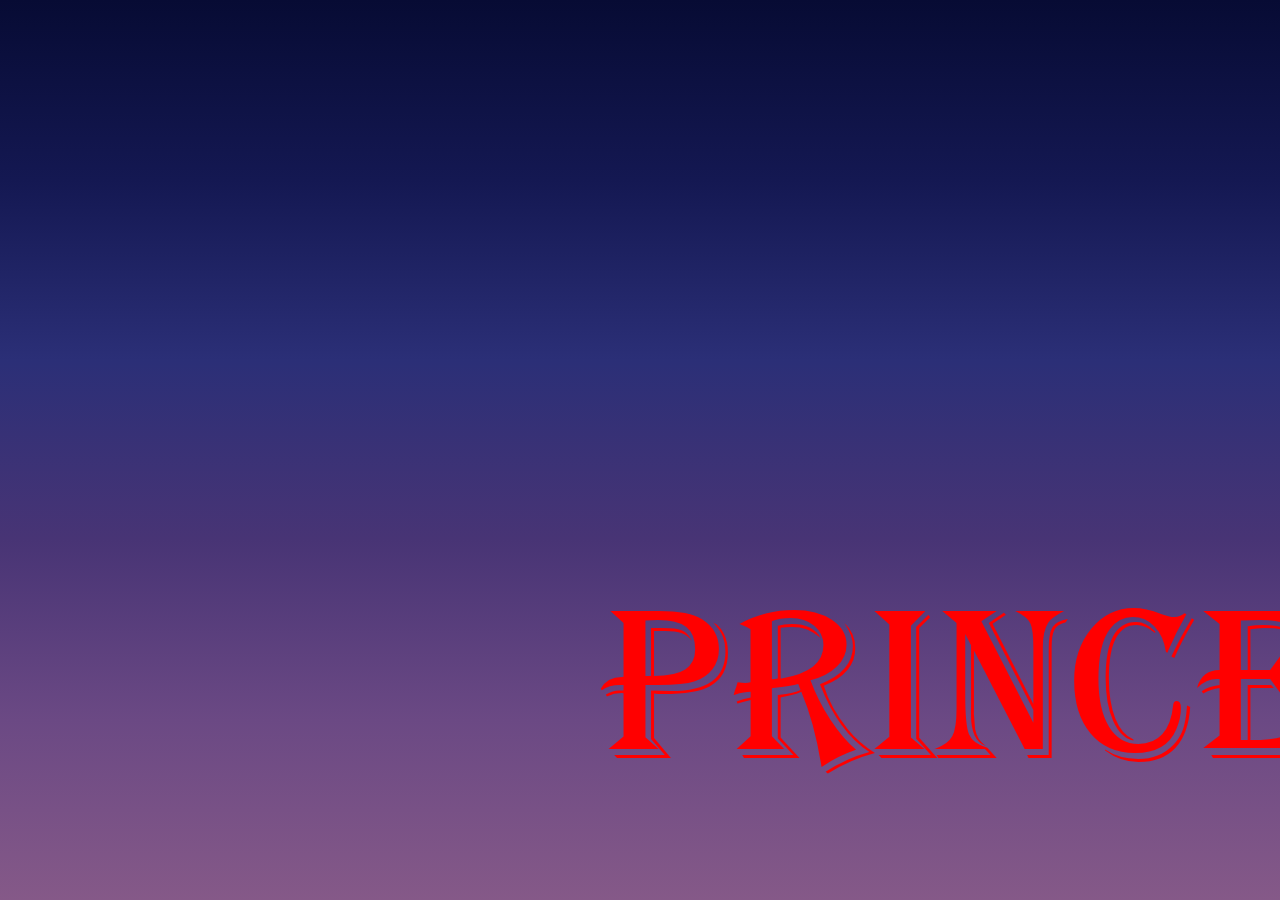
==== commit 41f94ad7: "Update second.html" ====
--- a/second.html
+++ b/second.html
@@ -52,7 +52,7 @@
         <div class="rectangle">
             <div class="name_1">
                 <div class="fri">
-                    <CENTER> RUPALI</CENTER>
+                    <CENTER> PRINCESS </CENTER>
                 </div>
             </div>
         </div>
--- a/loader.css
+++ b/loader.css
@@ -6,6 +6,11 @@
 @font-face {
     font-family: font2;
     src: url(fonts/SanMarinoBeach-2OOLW.ttf);
+}
+
+@font-face {
+    font-family: font3;
+    src: url(fonts/Algerian_Regular.ttf);
 }
 
 @import url('https://fonts.googleapis.com/css2?family=Patrick+Hand&display=swap');
@@ -130,6 +135,7 @@
     color: rgb(255, 0, 0);
     z-index: 100;
     position: absolute;
+    font-family: font3, Helvetica, Arial, sans-serif;
     font-size: 220px;
     margin-top: -160px;
     transition: 1s;
@@ -170,7 +176,7 @@
     }
 
     100% {
-        margin-left: 200px;
+        margin-left: 180px;
     }
 }
 @keyframes ship {
@@ -179,7 +185,7 @@
     }
 
     100% {
-        margin-left: 670px;
+        margin-left: 690px;
     }
 }
 @keyframes top_move{
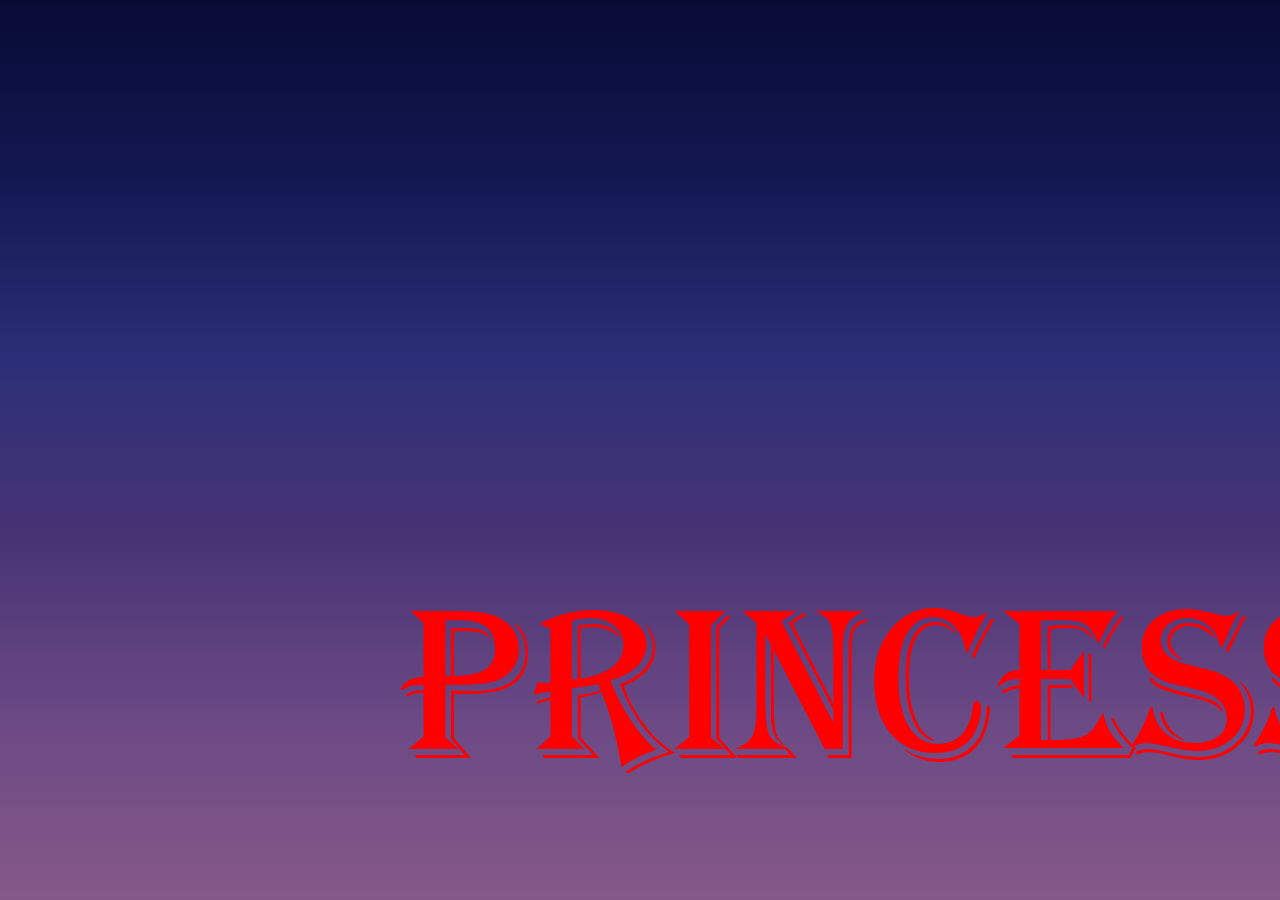
==== commit da118d80: "Update second.html" ====
--- a/second.html
+++ b/second.html
@@ -5,7 +5,7 @@
     <meta charset="UTF-8">
     <meta http-equiv="X-UA-Compatible" content="IE=edge">
     <meta name="viewport" content="width=device-width,user-scalable=no, initial-scale=1.0">
-    <title>Document</title>
+    <title>Happy BirthDay Rupali</title>
     <link rel="stylesheet" href="loader.css">
     <link rel="stylesheet" href="star.css">
     <style>
--- a/loader.css
+++ b/loader.css
@@ -148,7 +148,7 @@
 .fri {
     position: absolute;
     margin-top: 700px;
-    margin-left: 600px;
+    margin-left: 400px;
     animation: top_move 5s ease-in-out forwards;
 }
 @keyframes color_f {
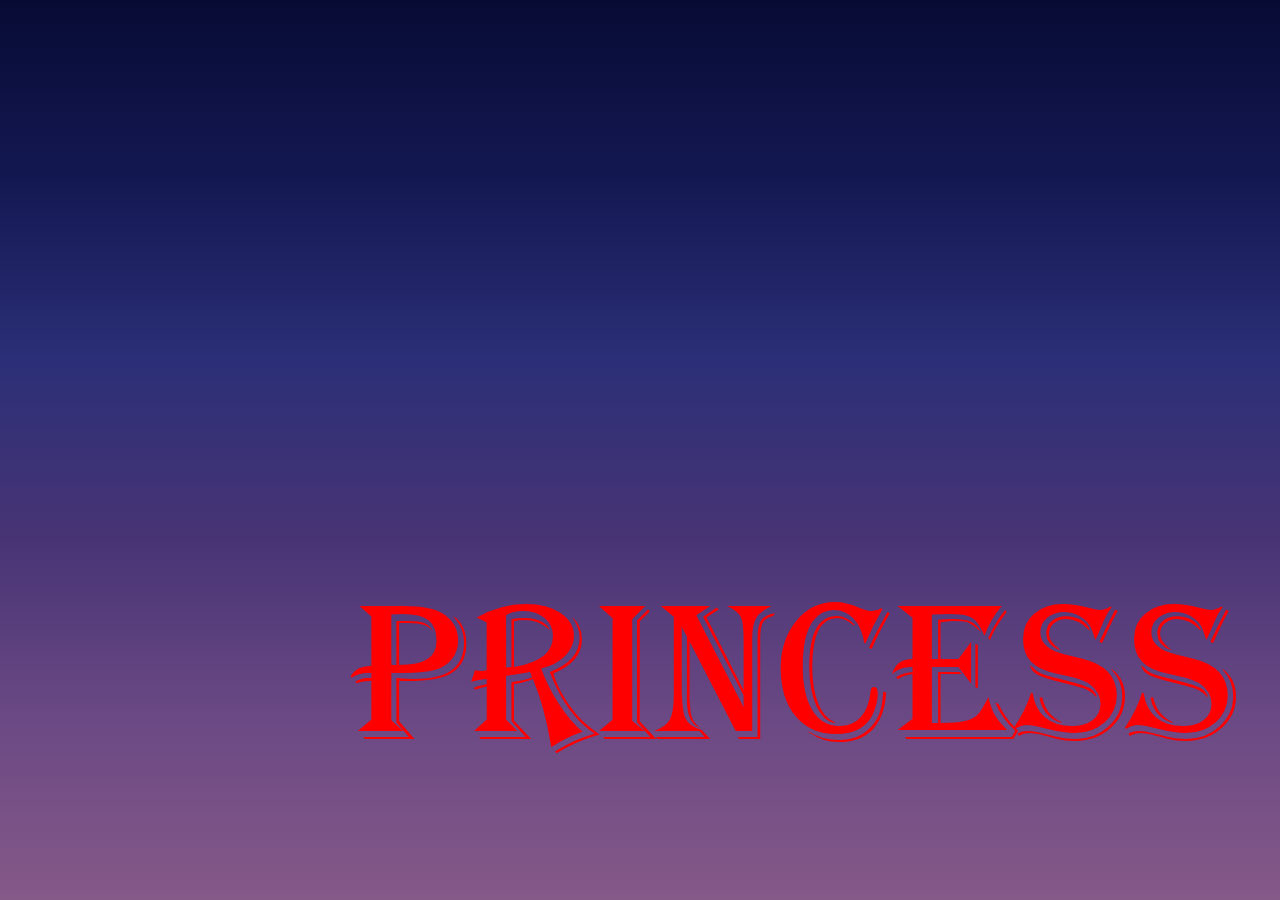
==== commit d4f42673: "Update second.html" ====
--- a/second.html
+++ b/second.html
@@ -46,7 +46,7 @@
     </style>
 </head>
 
-<body onload="secondclose();animation()">
+<body onload="secondclose();">
     <div class="all">
        
         <div class="rectangle">
@@ -64,6 +64,13 @@
 
 
     <script src="index.js"></script>
+    <script>
+        function secondclose() {
+            setTimeout(function () {
+                secondpage();
+            }, 10000);
+        }
+    </script>
 
 
 </body>
--- a/loader.css
+++ b/loader.css
@@ -136,7 +136,7 @@
     z-index: 100;
     position: absolute;
     font-family: font3, Helvetica, Arial, sans-serif;
-    font-size: 220px;
+    font-size: 200px;
     margin-top: -160px;
     transition: 1s;
     animation: color_f 5s linear infinite;
@@ -148,7 +148,7 @@
 .fri {
     position: absolute;
     margin-top: 700px;
-    margin-left: 400px;
+    margin-left: 350px;
     animation: top_move 5s ease-in-out forwards;
 }
 @keyframes color_f {
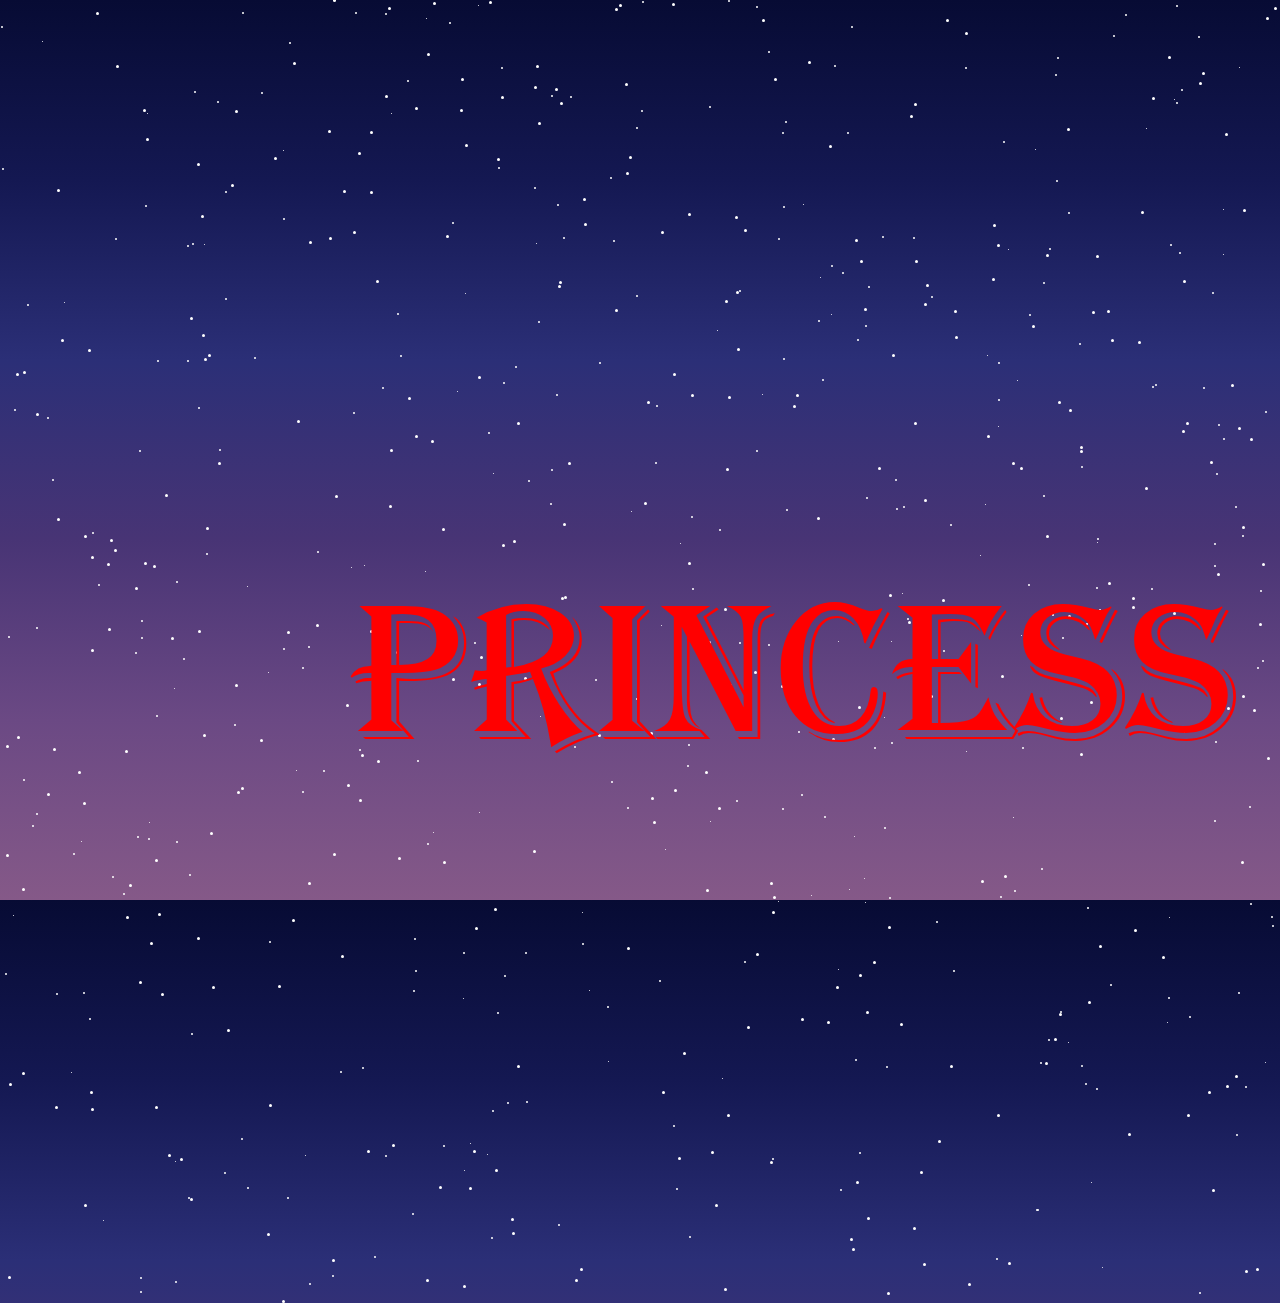
==== commit c4e06b42: "Update second.html" ====
--- a/second.html
+++ b/second.html
@@ -48,7 +48,9 @@
 
 <body onload="secondclose();">
     <div class="all">
-       
+       <div id="stars-00"></div>
+        <div id="stars-01"></div>
+        <div id="stars-02"></div>
         <div class="rectangle">
             <div class="name_1">
                 <div class="fri">
@@ -67,6 +69,9 @@
     <script>
         function secondclose() {
             setTimeout(function () {
+                document.getElementById("stars-00").remove();
+                document.getElementById("stars-01").remove();
+                document.getElementById("stars-02").remove();
                 secondpage();
             }, 10000);
         }
